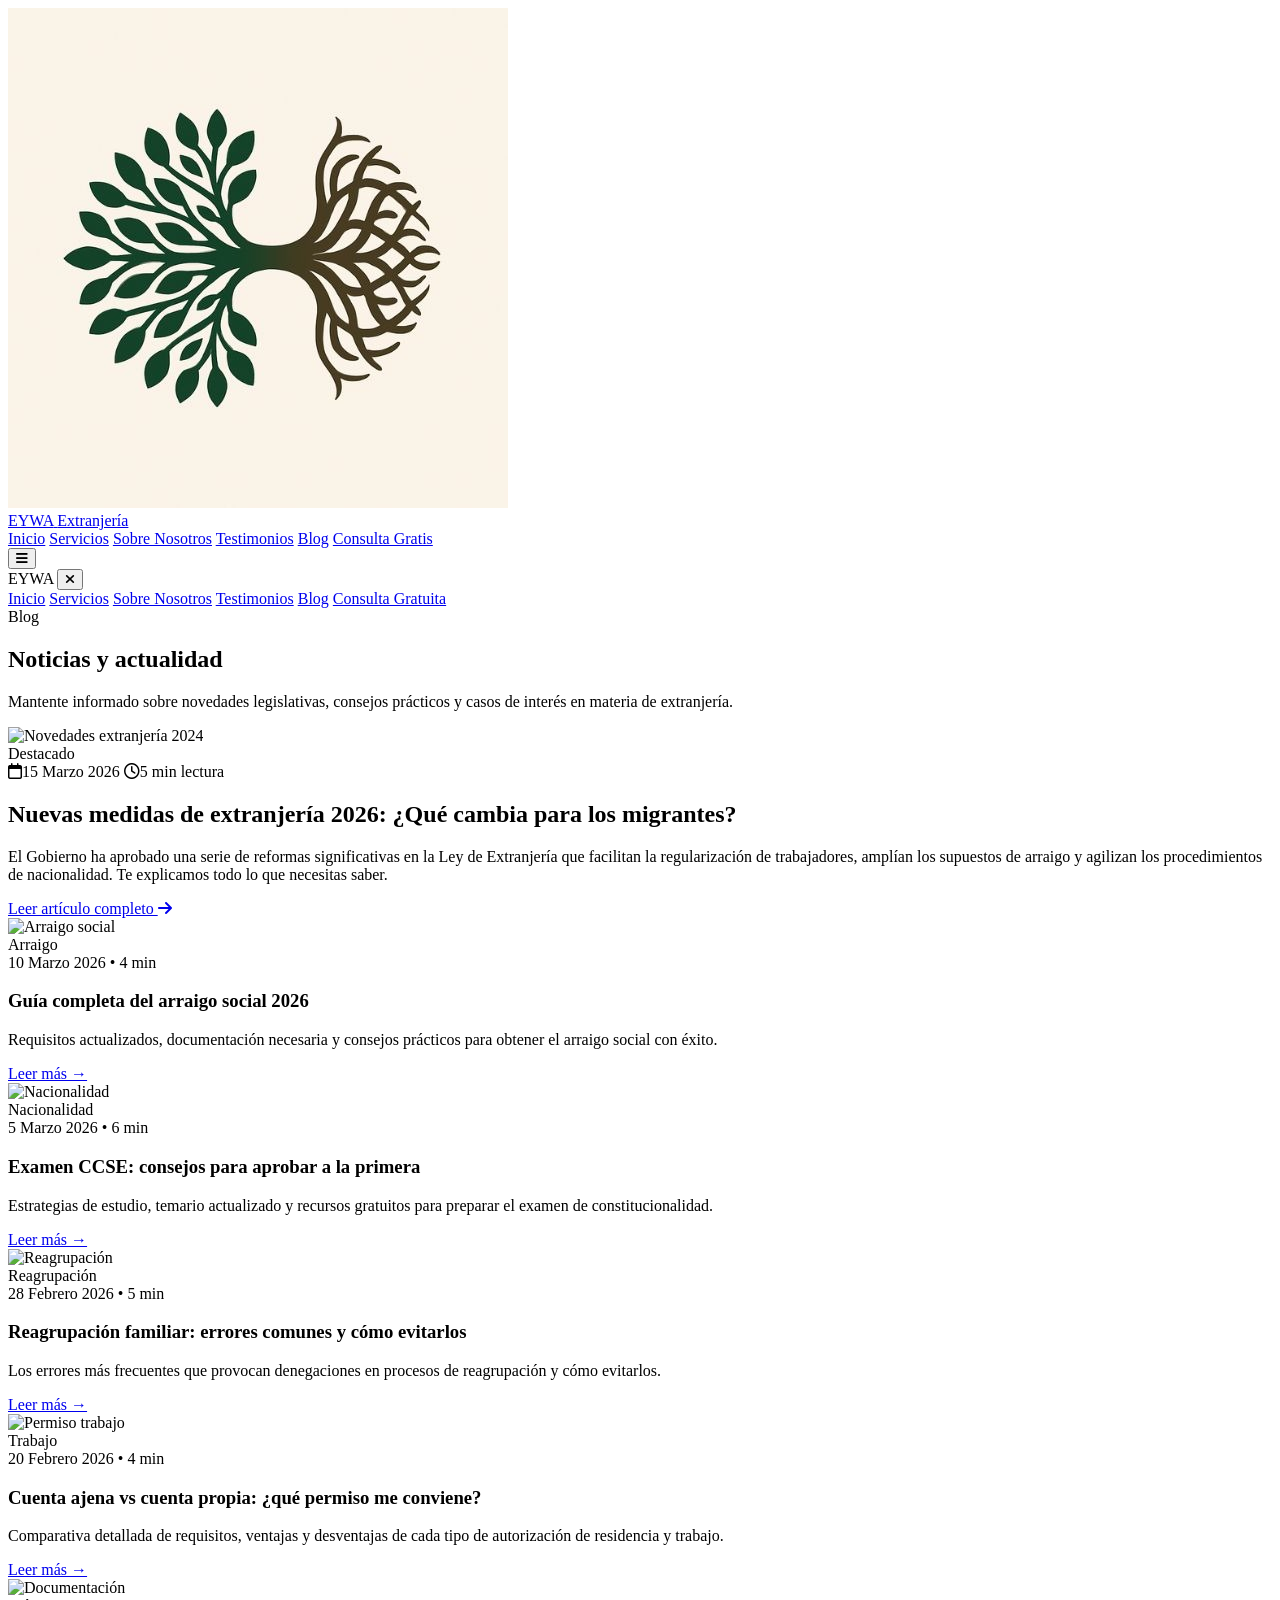
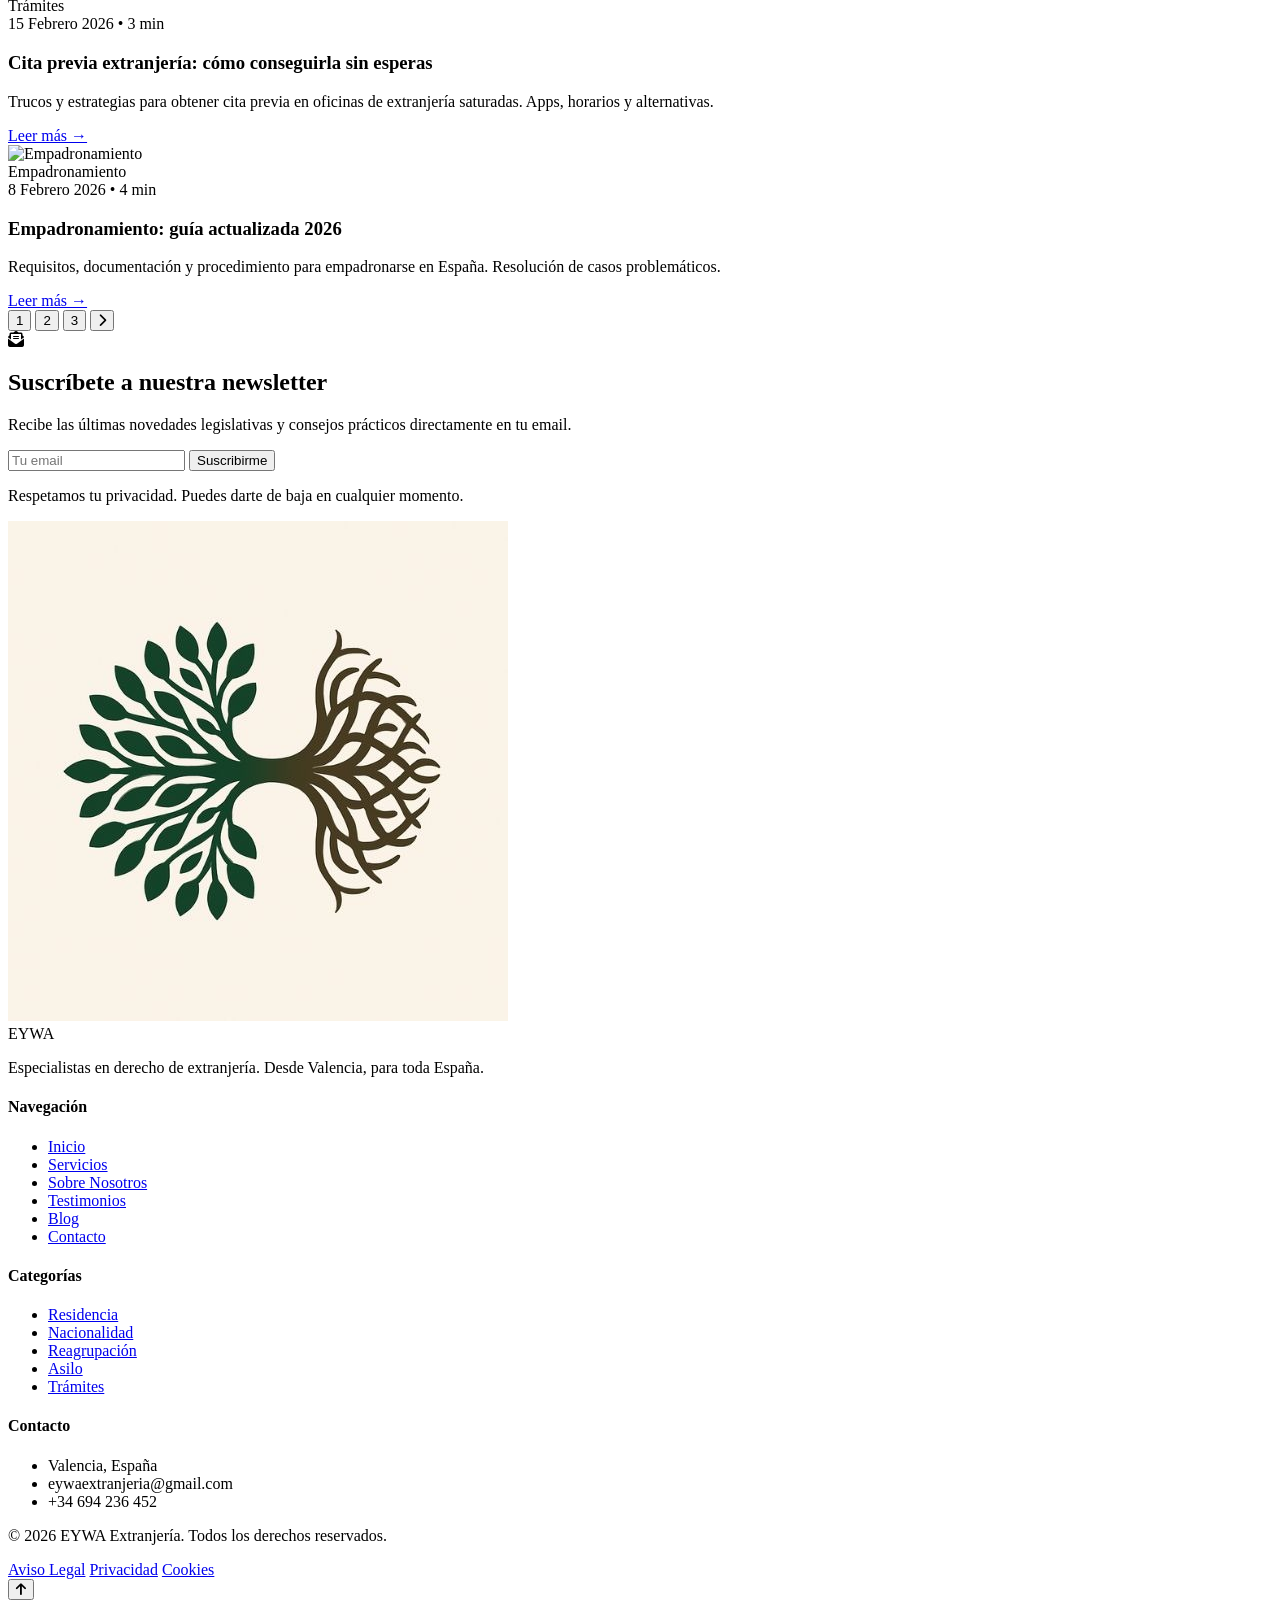
==== blog.html @ 8f837bbd "Add files via upload" ====
<!DOCTYPE html>
<html lang="es">
<head>
    <meta charset="UTF-8">
    <meta name="viewport" content="width=device-width, initial-scale=1.0">
    <meta name="description" content="Blog de EYWA Extranjería. Noticias, novedades legislativas y consejos sobre permisos de residencia, nacionalidad y derecho de extranjería en España.">
    <title>Blog | EYWA Extranjería - Noticias y Actualidad</title>
    
    <link rel="preconnect" href="https://fonts.googleapis.com">
    <link rel="preconnect" href="https://fonts.gstatic.com" crossorigin>
    <link href="https://fonts.googleapis.com/css2?family=Inter:wght@300;400;500;600;700&family=DM+Serif+Display:ital@0;1&display=swap" rel="stylesheet">
    <link rel="stylesheet" href="https://cdnjs.cloudflare.com/ajax/libs/font-awesome/6.4.0/css/all.min.css">
    
    <script src="https://cdn.tailwindcss.com"></script>
    <script>
        tailwind.config = {
            theme: {
                extend: {
                    fontFamily: {
                        serif: ['DM Serif Display', 'serif'],
                        sans: ['Inter', 'sans-serif'],
                    },
                    colors: {
                        eywa: {
                            50: '#f6f7f6', 100: '#e3e8e4', 200: '#c7d2c9',
                            300: '#a3b5a6', 400: '#7a917f', 500: '#5c7561',
                            600: '#485e4c', 700: '#3c4d3f', 800: '#313f34', 900: '#2a352c',
                        },
                        earth: {
                            50: '#faf8f6', 100: '#f0ebe5', 200: '#ddd4c8',
                            300: '#c4b6a6', 400: '#a89480', 500: '#8b7862',
                            600: '#6b5a48', 700: '#574a3c',
                        }
                    }
                }
            }
        }
    </script>
    
    <link rel="stylesheet" href="css/styles.css">
</head>
<body class="font-sans text-gray-800 antialiased">

    <!-- Navegación -->
    <nav class="fixed w-full z-50 top-0 transition-all duration-300" id="navbar">
        <div class="glass-nav border-b border-eywa-100">
            <div class="max-w-7xl mx-auto px-6 lg:px-8">
                <div class="flex justify-between items-center h-20">
                    <a href="index.html" class="flex items-center space-x-3 group">
                        <div class="w-10 h-10 rounded-lg overflow-hidden bg-eywa-100 flex items-center justify-center">
                            <img src="images/logo.jpeg" alt="EYWA Logo" class="w-full h-full object-contain">
                        </div>
                        <div class="flex flex-col">
                            <span class="font-serif text-2xl font-bold text-eywa-900 leading-none">EYWA</span>
                            <span class="text-[10px] text-eywa-600 tracking-[0.2em] uppercase font-medium">Extranjería</span>
                        </div>
                    </a>
                    
                    <div class="hidden lg:flex items-center space-x-8">
                        <a href="index.html" class="nav-link">Inicio</a>
                        <a href="servicios.html" class="nav-link">Servicios</a>
                        <a href="sobre-nosotros.html" class="nav-link">Sobre Nosotros</a>
                        <a href="testimonios.html" class="nav-link">Testimonios</a>
                        <a href="blog.html" class="nav-link active">Blog</a>
                        <a href="contacto.html" class="btn-primary text-sm py-3 px-6">Consulta Gratis</a>
                    </div>

                    <button class="lg:hidden touch-target flex items-center justify-center text-eywa-800" id="menu-btn" aria-label="Menú">
                        <i class="fas fa-bars text-xl" id="menu-icon"></i>
                    </button>
                </div>
            </div>
        </div>

        <div id="mobile-menu" class="mobile-menu lg:hidden">
            <div class="flex flex-col h-full">
                <div class="flex justify-between items-center p-6 border-b border-eywa-100">
                    <span class="font-serif text-xl font-bold text-eywa-900">EYWA</span>
                    <button class="touch-target" id="close-menu">
                        <i class="fas fa-times text-xl text-eywa-800"></i>
                    </button>
                </div>
                <div class="flex-1 flex flex-col justify-center px-6 space-y-6">
                    <a href="index.html" class="text-2xl font-serif text-eywa-900">Inicio</a>
                    <a href="servicios.html" class="text-2xl font-serif text-eywa-900">Servicios</a>
                    <a href="sobre-nosotros.html" class="text-2xl font-serif text-eywa-900">Sobre Nosotros</a>
                    <a href="testimonios.html" class="text-2xl font-serif text-eywa-900">Testimonios</a>
                    <a href="blog.html" class="text-2xl font-serif text-eywa-900">Blog</a>
                    <a href="contacto.html" class="btn-primary text-center mt-4">Consulta Gratuita</a>
                </div>
            </div>
        </div>
    </nav>

    <!-- Header -->
    <section class="pt-32 pb-16 bg-eywa-50">
        <div class="max-w-7xl mx-auto px-6 lg:px-8 text-center reveal">
            <span class="text-earth-600 font-semibold tracking-wider uppercase text-sm">Blog</span>
            <h1 class="font-serif text-4xl lg:text-6xl font-bold text-eywa-900 mt-4">Noticias y <span class="font-serif-italic text-eywa-600">actualidad</span></h1>
            <p class="mt-6 text-lg text-gray-600 max-w-2xl mx-auto">Mantente informado sobre novedades legislativas, consejos prácticos y casos de interés en materia de extranjería.</p>
        </div>
    </section>

    <!-- Artículos Destacados -->
    <section class="py-24 bg-white">
        <div class="max-w-7xl mx-auto px-6 lg:px-8">
            
            <!-- Artículo Destacado -->
            <div class="mb-16 reveal">
                <div class="grid lg:grid-cols-2 gap-8 bg-eywa-50 rounded-3xl overflow-hidden border border-eywa-100">
                    <div class="relative h-64 lg:h-auto">
                        <img src="https://images.unsplash.com/photo-1589829545856-d10d557cf95f?w=800&auto=format&fit=crop&q=80" alt="Novedades extranjería 2024" class="absolute inset-0 w-full h-full object-cover">
                        <div class="absolute top-4 left-4 bg-eywa-700 text-white px-4 py-2 rounded-full text-sm font-medium">
                            Destacado
                        </div>
                    </div>
                    <div class="p-8 lg:p-12 flex flex-col justify-center">
                        <div class="flex items-center space-x-4 text-sm text-gray-500 mb-4">
                            <span><i class="far fa-calendar mr-2"></i>15 Marzo 2026</span>
                            <span><i class="far fa-clock mr-2"></i>5 min lectura</span>
                        </div>
                        <h2 class="font-serif text-2xl lg:text-3xl font-bold text-eywa-900 mb-4">Nuevas medidas de extranjería 2026: ¿Qué cambia para los migrantes?</h2>
                        <p class="text-gray-600 mb-6 leading-relaxed">El Gobierno ha aprobado una serie de reformas significativas en la Ley de Extranjería que facilitan la regularización de trabajadores, amplían los supuestos de arraigo y agilizan los procedimientos de nacionalidad. Te explicamos todo lo que necesitas saber.</p>
                        <a href="#" class="inline-flex items-center text-eywa-700 font-semibold hover:text-eywa-900 transition-colors">
                            Leer artículo completo <i class="fas fa-arrow-right ml-2"></i>
                        </a>
                    </div>
                </div>
            </div>

            <!-- Grid de Artículos -->
            <div class="grid md:grid-cols-2 lg:grid-cols-3 gap-8">
                
                <!-- Artículo 1 -->
                <article class="bg-white rounded-2xl overflow-hidden border border-eywa-100 hover-lift reveal stagger-1">
                    <div class="h-48 bg-eywa-200 relative">
                        <img src="https://images.unsplash.com/photo-1554224155-8d04cb21cd6c?w=600&auto=format&fit=crop&q=80" alt="Arraigo social" class="w-full h-full object-cover">
                        <div class="absolute top-4 left-4 bg-earth-500 text-white px-3 py-1 rounded-full text-xs font-medium">
                            Arraigo
                        </div>
                    </div>
                    <div class="p-6">
                        <div class="flex items-center text-sm text-gray-500 mb-3">
                            <span>10 Marzo 2026</span>
                            <span class="mx-2">•</span>
                            <span>4 min</span>
                        </div>
                        <h3 class="font-serif text-xl font-bold text-eywa-900 mb-3">Guía completa del arraigo social 2026</h3>
                        <p class="text-gray-600 text-sm mb-4 line-clamp-3">Requisitos actualizados, documentación necesaria y consejos prácticos para obtener el arraigo social con éxito.</p>
                        <a href="#" class="text-eywa-600 font-medium text-sm hover:text-eywa-800 transition-colors">Leer más →</a>
                    </div>
                </article>

                <!-- Artículo 2 -->
                <article class="bg-white rounded-2xl overflow-hidden border border-eywa-100 hover-lift reveal stagger-2">
                    <div class="h-48 bg-eywa-200 relative">
                        <img src="https://images.unsplash.com/photo-1523995462485-3d171b5c8fa9?w=600&auto=format&fit=crop&q=80" alt="Nacionalidad" class="w-full h-full object-cover">
                        <div class="absolute top-4 left-4 bg-earth-500 text-white px-3 py-1 rounded-full text-xs font-medium">
                            Nacionalidad
                        </div>
                    </div>
                    <div class="p-6">
                        <div class="flex items-center text-sm text-gray-500 mb-3">
                            <span>5 Marzo 2026</span>
                            <span class="mx-2">•</span>
                            <span>6 min</span>
                        </div>
                        <h3 class="font-serif text-xl font-bold text-eywa-900 mb-3">Examen CCSE: consejos para aprobar a la primera</h3>
                        <p class="text-gray-600 text-sm mb-4 line-clamp-3">Estrategias de estudio, temario actualizado y recursos gratuitos para preparar el examen de constitucionalidad.</p>
                        <a href="#" class="text-eywa-600 font-medium text-sm hover:text-eywa-800 transition-colors">Leer más →</a>
                    </div>
                </article>

                <!-- Artículo 3 -->
                <article class="bg-white rounded-2xl overflow-hidden border border-eywa-100 hover-lift reveal stagger-3">
                    <div class="h-48 bg-eywa-200 relative">
                        <img src="https://images.unsplash.com/photo-1511895426328-dc8714191300?w=600&auto=format&fit=crop&q=80" alt="Reagrupación" class="w-full h-full object-cover">
                        <div class="absolute top-4 left-4 bg-earth-500 text-white px-3 py-1 rounded-full text-xs font-medium">
                            Reagrupación
                        </div>
                    </div>
                    <div class="p-6">
                        <div class="flex items-center text-sm text-gray-500 mb-3">
                            <span>28 Febrero 2026</span>
                            <span class="mx-2">•</span>
                            <span>5 min</span>
                        </div>
                        <h3 class="font-serif text-xl font-bold text-eywa-900 mb-3">Reagrupación familiar: errores comunes y cómo evitarlos</h3>
                        <p class="text-gray-600 text-sm mb-4 line-clamp-3">Los errores más frecuentes que provocan denegaciones en procesos de reagrupación y cómo evitarlos.</p>
                        <a href="#" class="text-eywa-600 font-medium text-sm hover:text-eywa-800 transition-colors">Leer más →</a>
                    </div>
                </article>

                <!-- Artículo 4 -->
                <article class="bg-white rounded-2xl overflow-hidden border border-eywa-100 hover-lift reveal stagger-1">
                    <div class="h-48 bg-eywa-200 relative">
                        <img src="https://images.unsplash.com/photo-1582213782179-e0d53f98f2ca?w=600&auto=format&fit=crop&q=80" alt="Permiso trabajo" class="w-full h-full object-cover">
                        <div class="absolute top-4 left-4 bg-earth-500 text-white px-3 py-1 rounded-full text-xs font-medium">
                            Trabajo
                        </div>
                    </div>
                    <div class="p-6">
                        <div class="flex items-center text-sm text-gray-500 mb-3">
                            <span>20 Febrero 2026</span>
                            <span class="mx-2">•</span>
                            <span>4 min</span>
                        </div>
                        <h3 class="font-serif text-xl font-bold text-eywa-900 mb-3">Cuenta ajena vs cuenta propia: ¿qué permiso me conviene?</h3>
                        <p class="text-gray-600 text-sm mb-4 line-clamp-3">Comparativa detallada de requisitos, ventajas y desventajas de cada tipo de autorización de residencia y trabajo.</p>
                        <a href="#" class="text-eywa-600 font-medium text-sm hover:text-eywa-800 transition-colors">Leer más →</a>
                    </div>
                </article>

                <!-- Artículo 5 -->
                <article class="bg-white rounded-2xl overflow-hidden border border-eywa-100 hover-lift reveal stagger-2">
                    <div class="h-48 bg-eywa-200 relative">
                        <img src="https://images.unsplash.com/photo-1450101499163-c8848c66ca85?w=600&auto=format&fit=crop&q=80" alt="Documentación" class="w-full h-full object-cover">
                        <div class="absolute top-4 left-4 bg-earth-500 text-white px-3 py-1 rounded-full text-xs font-medium">
                            Trámites
                        </div>
                    </div>
                    <div class="p-6">
                        <div class="flex items-center text-sm text-gray-500 mb-3">
                            <span>15 Febrero 2026</span>
                            <span class="mx-2">•</span>
                            <span>3 min</span>
                        </div>
                        <h3 class="font-serif text-xl font-bold text-eywa-900 mb-3">Cita previa extranjería: cómo conseguirla sin esperas</h3>
                        <p class="text-gray-600 text-sm mb-4 line-clamp-3">Trucos y estrategias para obtener cita previa en oficinas de extranjería saturadas. Apps, horarios y alternativas.</p>
                        <a href="#" class="text-eywa-600 font-medium text-sm hover:text-eywa-800 transition-colors">Leer más →</a>
                    </div>
                </article>

                <!-- Artículo 6 -->
                <article class="bg-white rounded-2xl overflow-hidden border border-eywa-100 hover-lift reveal stagger-3">
                    <div class="h-48 bg-eywa-200 relative">
                        <img src="https://images.unsplash.com/photo-1560518883-ce09059eeffa?w=600&auto=format&fit=crop&q=80" alt="Empadronamiento" class="w-full h-full object-cover">
                        <div class="absolute top-4 left-4 bg-earth-500 text-white px-3 py-1 rounded-full text-xs font-medium">
                            Empadronamiento
                        </div>
                    </div>
                    <div class="p-6">
                        <div class="flex items-center text-sm text-gray-500 mb-3">
                            <span>8 Febrero 2026</span>
                            <span class="mx-2">•</span>
                            <span>4 min</span>
                        </div>
                        <h3 class="font-serif text-xl font-bold text-eywa-900 mb-3">Empadronamiento: guía actualizada 2026</h3>
                        <p class="text-gray-600 text-sm mb-4 line-clamp-3">Requisitos, documentación y procedimiento para empadronarse en España. Resolución de casos problemáticos.</p>
                        <a href="#" class="text-eywa-600 font-medium text-sm hover:text-eywa-800 transition-colors">Leer más →</a>
                    </div>
                </article>

            </div>

            <!-- Paginación -->
            <div class="flex justify-center mt-12 space-x-2 reveal">
                <button class="w-10 h-10 rounded-full bg-eywa-700 text-white flex items-center justify-center">1</button>
                <button class="w-10 h-10 rounded-full bg-white border border-eywa-200 text-gray-600 hover:bg-eywa-50 flex items-center justify-center transition-colors">2</button>
                <button class="w-10 h-10 rounded-full bg-white border border-eywa-200 text-gray-600 hover:bg-eywa-50 flex items-center justify-center transition-colors">3</button>
                <button class="w-10 h-10 rounded-full bg-white border border-eywa-200 text-gray-600 hover:bg-eywa-50 flex items-center justify-center transition-colors"><i class="fas fa-chevron-right"></i></button>
            </div>
        </div>
    </section>

    <!-- Newsletter -->
    <section class="py-24 bg-eywa-800 text-white">
        <div class="max-w-4xl mx-auto px-6 lg:px-8 text-center reveal">
            <div class="w-16 h-16 bg-white/10 rounded-full flex items-center justify-center mx-auto mb-6">
                <i class="fas fa-envelope-open-text text-2xl text-earth-300"></i>
            </div>
            <h2 class="font-serif text-3xl lg:text-4xl font-bold mb-4">Suscríbete a nuestra newsletter</h2>
            <p class="text-eywa-200 text-lg mb-8">Recibe las últimas novedades legislativas y consejos prácticos directamente en tu email.</p>
            
            <form class="flex flex-col sm:flex-row gap-4 max-w-lg mx-auto" onsubmit="event.preventDefault(); alert('¡Gracias por suscribirte!');">
                <input type="email" placeholder="Tu email" required class="flex-1 px-6 py-4 rounded-full bg-white/10 border border-white/20 text-white placeholder-eywa-300 focus:outline-none focus:border-earth-400">
                <button type="submit" class="btn-primary bg-earth-500 hover:bg-earth-600 px-8 py-4 rounded-full font-semibold">
                    Suscribirme
                </button>
            </form>
            <p class="text-eywa-300 text-sm mt-4">Respetamos tu privacidad. Puedes darte de baja en cualquier momento.</p>
        </div>
    </section>

    <!-- Footer -->
    <footer class="bg-eywa-900 text-eywa-200 py-16">
        <div class="max-w-7xl mx-auto px-6 lg:px-8">
            <div class="grid md:grid-cols-4 gap-12 mb-12">
                <div class="md:col-span-1 space-y-4">
                    <div class="flex items-center space-x-3">
                        <div class="w-10 h-10 rounded-lg overflow-hidden bg-white flex items-center justify-center">
                            <img src="images/logo.jpeg" alt="EYWA" class="w-full h-full object-contain">
                        </div>
                        <span class="font-serif text-2xl font-bold text-white">EYWA</span>
                    </div>
                    <p class="text-sm leading-relaxed text-eywa-300">Especialistas en derecho de extranjería. Desde Valencia, para toda España.</p>
                </div>

                <div>
                    <h4 class="text-white font-semibold mb-4">Navegación</h4>
                    <ul class="space-y-2 text-sm">
                        <li><a href="index.html" class="footer-link">Inicio</a></li>
                        <li><a href="servicios.html" class="footer-link">Servicios</a></li>
                        <li><a href="sobre-nosotros.html" class="footer-link">Sobre Nosotros</a></li>
                        <li><a href="testimonios.html" class="footer-link">Testimonios</a></li>
                        <li><a href="blog.html" class="footer-link">Blog</a></li>
                        <li><a href="contacto.html" class="footer-link">Contacto</a></li>
                    </ul>
                </div>

                <div>
                    <h4 class="text-white font-semibold mb-4">Categorías</h4>
                    <ul class="space-y-2 text-sm">
                        <li><a href="#" class="footer-link">Residencia</a></li>
                        <li><a href="#" class="footer-link">Nacionalidad</a></li>
                        <li><a href="#" class="footer-link">Reagrupación</a></li>
                        <li><a href="#" class="footer-link">Asilo</a></li>
                        <li><a href="#" class="footer-link">Trámites</a></li>
                    </ul>
                </div>

                <div>
                    <h4 class="text-white font-semibold mb-4">Contacto</h4>
                    <ul class="space-y-2 text-sm">
                        <li>Valencia, España</li>
                        <li>eywaextranjeria@gmail.com</li>
                        <li>+34 694 236 452</li>
                    </ul>
                </div>
            </div>

            <div class="border-t border-eywa-800 pt-8 flex flex-col md:flex-row justify-between items-center space-y-4 md:space-y-0">
                <p class="text-sm text-eywa-400">&copy; 2026 EYWA Extranjería. Todos los derechos reservados.</p>
                <div class="flex space-x-6 text-sm">
                    <a href="#" class="footer-link">Aviso Legal</a>
                    <a href="#" class="footer-link">Privacidad</a>
                    <a href="#" class="footer-link">Cookies</a>
                </div>
            </div>
        </div>
    </footer>

    <button id="backToTop" aria-label="Volver arriba">
        <i class="fas fa-arrow-up"></i>
    </button>

    <script src="js/main.js"></script>

</body>
</html>
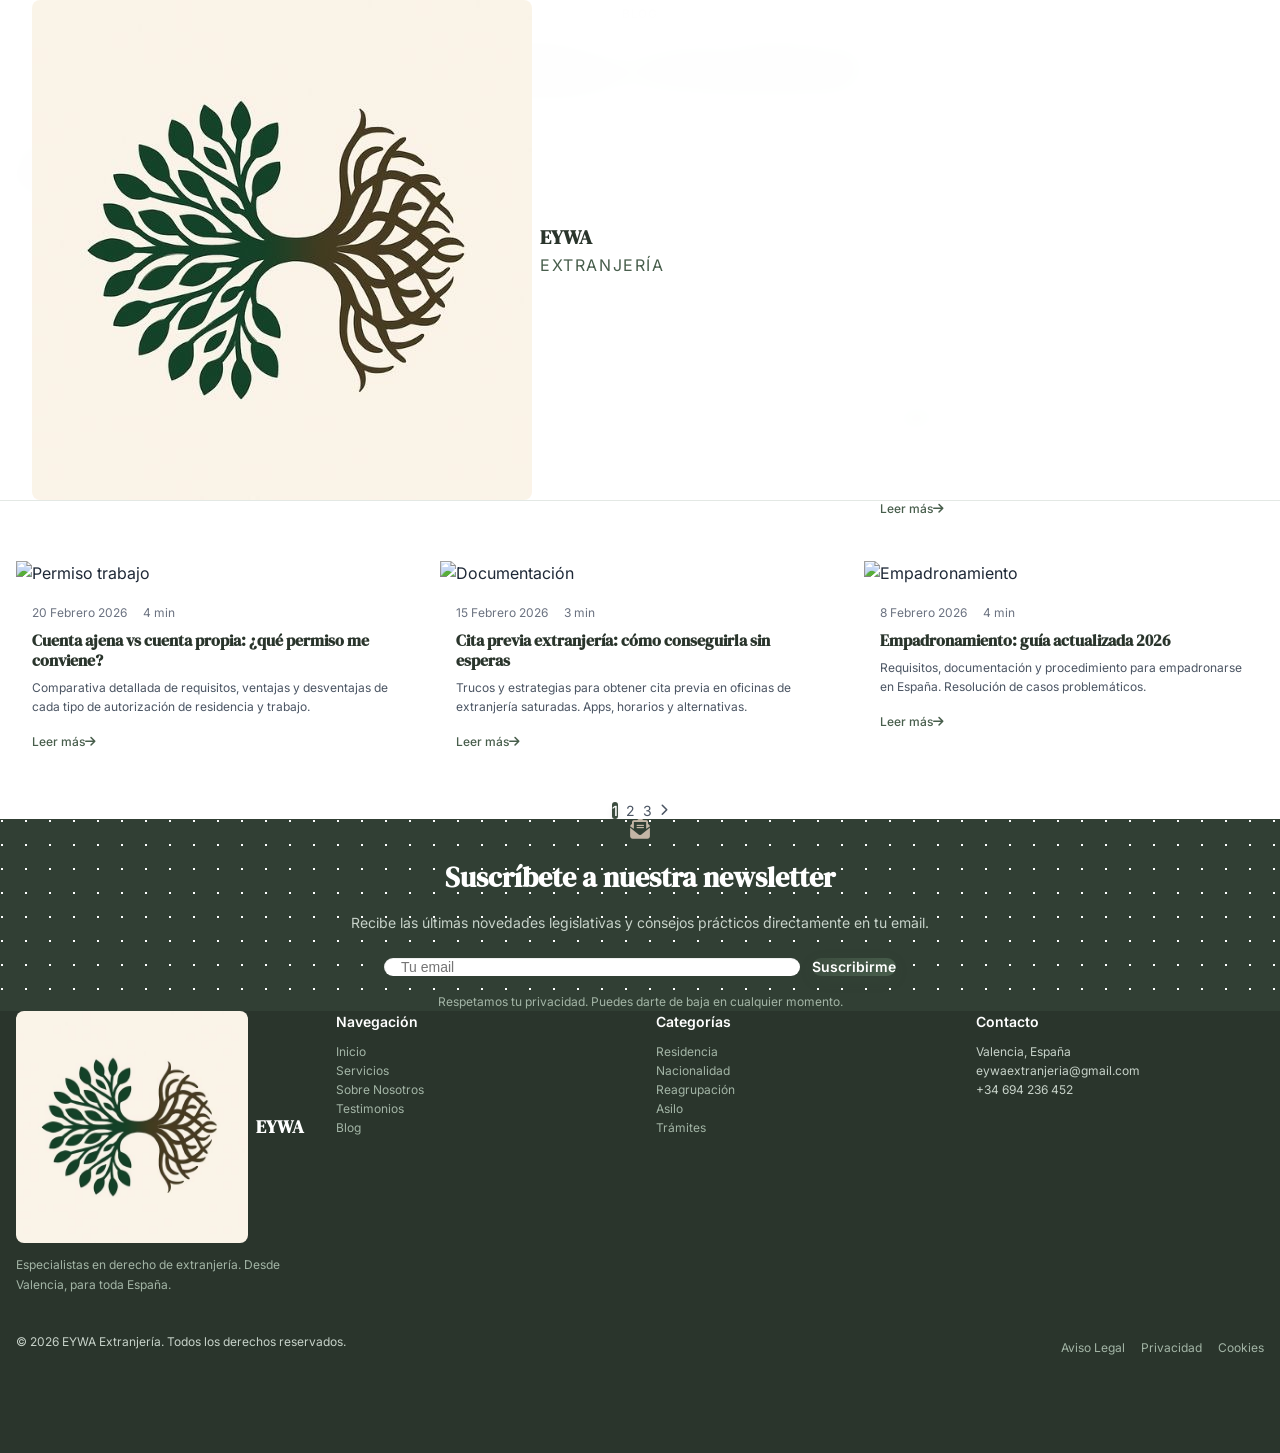
==== commit 53897c65: "Update blog.html" ====
--- a/blog.html
+++ b/blog.html
@@ -2,315 +2,420 @@
 <html lang="es">
 <head>
     <meta charset="UTF-8">
-    <meta name="viewport" content="width=device-width, initial-scale=1.0">
+    <meta name="viewport" content="width=device-width, initial-scale=1.0, maximum-scale=5.0">
+    <meta name="theme-color" content="#3c4d3f">
+    <meta name="apple-mobile-web-app-capable" content="yes">
+    <meta name="apple-mobile-web-app-status-bar-style" content="black-translucent">
     <meta name="description" content="Blog de EYWA Extranjería. Noticias, novedades legislativas y consejos sobre permisos de residencia, nacionalidad y derecho de extranjería en España.">
+    <meta name="format-detection" content="telephone=no">
+
     <title>Blog | EYWA Extranjería - Noticias y Actualidad</title>
-    
+
+    <!-- Preconnect -->
     <link rel="preconnect" href="https://fonts.googleapis.com">
     <link rel="preconnect" href="https://fonts.gstatic.com" crossorigin>
+    <link rel="preconnect" href="https://cdnjs.cloudflare.com">
+    <link rel="preconnect" href="https://images.unsplash.com">
+
+    <!-- Fonts -->
     <link href="https://fonts.googleapis.com/css2?family=Inter:wght@300;400;500;600;700&family=DM+Serif+Display:ital@0;1&display=swap" rel="stylesheet">
-    <link rel="stylesheet" href="https://cdnjs.cloudflare.com/ajax/libs/font-awesome/6.4.0/css/all.min.css">
-    
+
+    <!-- Icons -->
+    <link rel="stylesheet" href="https://cdnjs.cloudflare.com/ajax/libs/font-awesome/6.4.0/css/all.min.css" media="print" onload="this.media='all'">
+
+    <!-- CSS Principal -->
+    <link rel="stylesheet" href="css/mobile-optimized.css">
+
+    <!-- Tailwind -->
     <script src="https://cdn.tailwindcss.com"></script>
-    <script>
-        tailwind.config = {
-            theme: {
-                extend: {
-                    fontFamily: {
-                        serif: ['DM Serif Display', 'serif'],
-                        sans: ['Inter', 'sans-serif'],
-                    },
-                    colors: {
-                        eywa: {
-                            50: '#f6f7f6', 100: '#e3e8e4', 200: '#c7d2c9',
-                            300: '#a3b5a6', 400: '#7a917f', 500: '#5c7561',
-                            600: '#485e4c', 700: '#3c4d3f', 800: '#313f34', 900: '#2a352c',
-                        },
-                        earth: {
-                            50: '#faf8f6', 100: '#f0ebe5', 200: '#ddd4c8',
-                            300: '#c4b6a6', 400: '#a89480', 500: '#8b7862',
-                            600: '#6b5a48', 700: '#574a3c',
-                        }
-                    }
-                }
-            }
-        }
-    </script>
-    
-    <link rel="stylesheet" href="css/styles.css">
+<base target="_blank">
 </head>
-<body class="font-sans text-gray-800 antialiased">
-
-    <!-- Navegación -->
-    <nav class="fixed w-full z-50 top-0 transition-all duration-300" id="navbar">
-        <div class="glass-nav border-b border-eywa-100">
-            <div class="max-w-7xl mx-auto px-6 lg:px-8">
-                <div class="flex justify-between items-center h-20">
-                    <a href="index.html" class="flex items-center space-x-3 group">
-                        <div class="w-10 h-10 rounded-lg overflow-hidden bg-eywa-100 flex items-center justify-center">
-                            <img src="images/logo.jpeg" alt="EYWA Logo" class="w-full h-full object-contain">
-                        </div>
-                        <div class="flex flex-col">
-                            <span class="font-serif text-2xl font-bold text-eywa-900 leading-none">EYWA</span>
-                            <span class="text-[10px] text-eywa-600 tracking-[0.2em] uppercase font-medium">Extranjería</span>
-                        </div>
-                    </a>
-                    
-                    <div class="hidden lg:flex items-center space-x-8">
-                        <a href="index.html" class="nav-link">Inicio</a>
-                        <a href="servicios.html" class="nav-link">Servicios</a>
-                        <a href="sobre-nosotros.html" class="nav-link">Sobre Nosotros</a>
-                        <a href="testimonios.html" class="nav-link">Testimonios</a>
-                        <a href="blog.html" class="nav-link active">Blog</a>
-                        <a href="contacto.html" class="btn-primary text-sm py-3 px-6">Consulta Gratis</a>
-                    </div>
-
-                    <button class="lg:hidden touch-target flex items-center justify-center text-eywa-800" id="menu-btn" aria-label="Menú">
-                        <i class="fas fa-bars text-xl" id="menu-icon"></i>
+<body class="antialiased">
+
+    <!-- ============================================
+         NAVEGACIÓN
+         ============================================ -->
+    <nav class="fixed w-full z-50 top-0 glass-nav transition-all duration-300" id="navbar">
+        <div class="container">
+            <div class="flex justify-between items-center h-16 sm:h-20">
+                <!-- Logo -->
+                <a href="index.html" class="flex items-center space-x-2 sm:space-x-3 flex-shrink-0 touch-min" aria-label="EYWA Extranjería - Inicio">
+                    <div class="w-9 h-9 sm:w-10 sm:h-10 rounded-lg overflow-hidden bg-eywa-100 flex items-center justify-center">
+                        <img src="images/logo.jpeg" alt="EYWA" class="w-full h-full object-contain" loading="eager" fetchpriority="high">
+                    </div>
+                    <div class="flex flex-col">
+                        <span class="font-serif text-xl sm:text-2xl font-bold text-eywa-900 leading-none">EYWA</span>
+                        <span class="text-[10px] sm:text-xs text-eywa-600 tracking-widest uppercase">Extranjería</span>
+                    </div>
+                </a>
+
+                <!-- Desktop Menu -->
+                <div class="hidden lg:flex items-center space-x-6 xl:space-x-8">
+                    <a href="index.html" class="nav-link">Inicio</a>
+                    <a href="servicios.html" class="nav-link">Servicios</a>
+                    <a href="sobre-nosotros.html" class="nav-link">Sobre Nosotros</a>
+                    <a href="testimonios.html" class="nav-link">Testimonios</a>
+                    <a href="blog.html" class="nav-link active">Blog</a>
+                    <a href="contacto.html" class="btn btn-primary btn-sm shadow-lg">Consulta</a>
+                </div>
+
+                <!-- Mobile Menu Button -->
+                <button class="lg:hidden touch-min flex items-center justify-center text-eywa-800 -mr-2" id="menu-btn" aria-label="Abrir menú" aria-expanded="false">
+                    <i class="fas fa-bars text-xl sm:text-2xl" id="menu-icon"></i>
+                </button>
+            </div>
+        </div>
+    </nav>
+
+    <!-- Mobile Menu Overlay -->
+    <div id="mobile-menu" class="mobile-menu lg:hidden" role="dialog" aria-modal="true" aria-label="Menú de navegación">
+        <div class="flex justify-between items-center p-4 sm:p-6 border-b border-eywa-100">
+            <span class="font-serif text-xl font-bold text-eywa-900">Menú</span>
+            <button class="touch-min flex items-center justify-center text-eywa-800" id="close-menu" aria-label="Cerrar menú">
+                <i class="fas fa-times text-xl sm:text-2xl"></i>
+            </button>
+        </div>
+        <nav class="mobile-menu-content">
+            <a href="index.html" class="mobile-menu-link">Inicio</a>
+            <a href="servicios.html" class="mobile-menu-link">Servicios</a>
+            <a href="sobre-nosotros.html" class="mobile-menu-link">Sobre Nosotros</a>
+            <a href="testimonios.html" class="mobile-menu-link">Testimonios</a>
+            <a href="blog.html" class="mobile-menu-link border-l-4 border-eywa-600 pl-4">Blog</a>
+            <a href="contacto.html" class="mobile-menu-link">Contacto</a>
+
+            <div class="mt-8 space-y-3">
+                <a href="tel:+34694236452" class="btn btn-primary btn-mobile w-full">
+                    <i class="fas fa-phone mr-2"></i>
+                    Llamar Ahora
+                </a>
+                <a href="https://wa.me/34694236452" class="btn btn-whatsapp btn-mobile w-full">
+                    <i class="fab fa-whatsapp mr-2 text-xl"></i>
+                    WhatsApp
+                </a>
+            </div>
+        </nav>
+    </div>
+
+    <!-- ============================================
+         HEADER BLOG
+         ============================================ -->
+    <section class="pt-24 sm:pt-28 lg:pt-32 pb-12 sm:pb-16 lg:pb-20 bg-eywa-50 pb-safe">
+        <div class="container text-center reveal px-4 sm:px-6">
+            <span class="text-earth-600 font-semibold tracking-wider uppercase text-xs sm:text-sm">Blog</span>
+            <h1 class="font-serif text-responsive-section font-bold text-eywa-900 mt-3 sm:mt-4 mb-4 sm:mb-6">
+                Noticias y <span class="font-serif-italic text-eywa-600">actualidad</span>
+            </h1>
+            <p class="text-sm sm:text-base lg:text-lg text-gray-600 max-w-2xl mx-auto px-2 sm:px-0">
+                Mantente informado sobre novedades legislativas, consejos prácticos y casos de interés en materia de extranjería.
+            </p>
+        </div>
+    </section>
+
+    <!-- ============================================
+         ARTÍCULO DESTACADO
+         ============================================ -->
+    <section class="py-8 sm:py-12 lg:py-16 bg-white pb-safe">
+        <div class="container px-4 sm:px-6">
+            <div class="reveal">
+                <div class="grid lg:grid-cols-2 gap-0 bg-eywa-50 rounded-2xl sm:rounded-3xl overflow-hidden border border-eywa-100 shadow-lg">
+                    <div class="relative h-56 sm:h-64 lg:h-auto">
+                        <img src="https://images.unsplash.com/photo-1589829545856-d10d557cf95f?w=800&auto=format&fit=crop&q=80" 
+                             alt="Novedades extranjería 2026" 
+                             class="absolute inset-0 w-full h-full object-cover"
+                             loading="eager"
+                             fetchpriority="high">
+                        <div class="absolute top-3 sm:top-4 left-3 sm:left-4 bg-eywa-700 text-white px-3 py-1 sm:px-4 sm:py-2 rounded-full text-xs sm:text-sm font-medium shadow-md">
+                            Destacado
+                        </div>
+                    </div>
+                    <div class="p-5 sm:p-8 lg:p-10 flex flex-col justify-center">
+                        <div class="flex flex-wrap items-center gap-2 sm:gap-4 text-xs sm:text-sm text-gray-500 mb-3 sm:mb-4">
+                            <span class="flex items-center">
+                                <i class="far fa-calendar mr-1.5 sm:mr-2 text-eywa-600"></i>
+                                15 Marzo 2026
+                            </span>
+                            <span class="flex items-center">
+                                <i class="far fa-clock mr-1.5 sm:mr-2 text-eywa-600"></i>
+                                5 min lectura
+                            </span>
+                        </div>
+                        <h2 class="font-serif text-lg sm:text-xl lg:text-2xl xl:text-3xl font-bold text-eywa-900 mb-3 sm:mb-4 leading-tight">
+                            Nuevas medidas de extranjería 2026: ¿Qué cambia para los migrantes?
+                        </h2>
+                        <p class="text-gray-600 text-sm sm:text-base mb-4 sm:mb-6 leading-relaxed">
+                            El Gobierno ha aprobado una serie de reformas significativas en la Ley de Extranjería que facilitan la regularización de trabajadores, amplían los supuestos de arraigo y agilizan los procedimientos de nacionalidad. Te explicamos todo lo que necesitas saber.
+                        </p>
+                        <a href="#" class="inline-flex items-center text-eywa-700 font-semibold hover:text-eywa-900 transition-colors text-sm sm:text-base group">
+                            Leer artículo completo 
+                            <i class="fas fa-arrow-right ml-2 text-xs sm:text-sm transform group-hover:translate-x-1 transition-transform"></i>
+                        </a>
+                    </div>
+                </div>
+            </div>
+        </div>
+    </section>
+
+    <!-- ============================================
+         GRID DE ARTÍCULOS
+         ============================================ -->
+    <section class="py-8 sm:py-12 lg:py-16 bg-white pb-safe">
+        <div class="container px-4 sm:px-6">
+            <div class="grid grid-cols-1 sm:grid-cols-2 lg:grid-cols-3 gap-4 sm:gap-6 lg:gap-8">
+
+                <!-- Artículo 1 -->
+                <article class="blog-card reveal stagger-1">
+                    <div class="relative h-44 sm:h-48 overflow-hidden">
+                        <img src="https://images.unsplash.com/photo-1554224155-8d04cb21cd6c?w=600&auto=format&fit=crop&q=80" 
+                             alt="Arraigo social" 
+                             class="w-full h-full object-cover transition-transform duration-500 hover:scale-105"
+                             loading="lazy">
+                        <div class="absolute top-3 left-3 bg-earth-500 text-white px-2.5 py-1 rounded-full text-xs font-medium">
+                            Arraigo
+                        </div>
+                    </div>
+                    <div class="p-4 sm:p-5">
+                        <div class="flex items-center text-xs text-gray-500 mb-2 sm:mb-3 space-x-2">
+                            <span>10 Marzo 2026</span>
+                            <span class="w-1 h-1 bg-gray-300 rounded-full"></span>
+                            <span>4 min</span>
+                        </div>
+                        <h3 class="font-serif text-base sm:text-lg lg:text-xl font-bold text-eywa-900 mb-2 sm:mb-3 leading-tight">
+                            Guía completa del arraigo social 2026
+                        </h3>
+                        <p class="text-gray-600 text-xs sm:text-sm mb-3 sm:mb-4 line-clamp-3">
+                            Requisitos actualizados, documentación necesaria y consejos prácticos para obtener el arraigo social con éxito.
+                        </p>
+                        <a href="#" class="text-eywa-600 font-medium text-xs sm:text-sm hover:text-eywa-800 transition-colors inline-flex items-center group">
+                            Leer más 
+                            <i class="fas fa-arrow-right ml-1.5 text-xs transform group-hover:translate-x-1 transition-transform"></i>
+                        </a>
+                    </div>
+                </article>
+
+                <!-- Artículo 2 -->
+                <article class="blog-card reveal stagger-2">
+                    <div class="relative h-44 sm:h-48 overflow-hidden">
+                        <img src="https://images.unsplash.com/photo-1523995462485-3d171b5c8fa9?w=600&auto=format&fit=crop&q=80" 
+                             alt="Nacionalidad" 
+                             class="w-full h-full object-cover transition-transform duration-500 hover:scale-105"
+                             loading="lazy">
+                        <div class="absolute top-3 left-3 bg-earth-500 text-white px-2.5 py-1 rounded-full text-xs font-medium">
+                            Nacionalidad
+                        </div>
+                    </div>
+                    <div class="p-4 sm:p-5">
+                        <div class="flex items-center text-xs text-gray-500 mb-2 sm:mb-3 space-x-2">
+                            <span>5 Marzo 2026</span>
+                            <span class="w-1 h-1 bg-gray-300 rounded-full"></span>
+                            <span>6 min</span>
+                        </div>
+                        <h3 class="font-serif text-base sm:text-lg lg:text-xl font-bold text-eywa-900 mb-2 sm:mb-3 leading-tight">
+                            Examen CCSE: consejos para aprobar a la primera
+                        </h3>
+                        <p class="text-gray-600 text-xs sm:text-sm mb-3 sm:mb-4 line-clamp-3">
+                            Estrategias de estudio, temario actualizado y recursos gratuitos para preparar el examen de constitucionalidad.
+                        </p>
+                        <a href="#" class="text-eywa-600 font-medium text-xs sm:text-sm hover:text-eywa-800 transition-colors inline-flex items-center group">
+                            Leer más 
+                            <i class="fas fa-arrow-right ml-1.5 text-xs transform group-hover:translate-x-1 transition-transform"></i>
+                        </a>
+                    </div>
+                </article>
+
+                <!-- Artículo 3 -->
+                <article class="blog-card reveal stagger-3">
+                    <div class="relative h-44 sm:h-48 overflow-hidden">
+                        <img src="https://images.unsplash.com/photo-1511895426328-dc8714191300?w=600&auto=format&fit=crop&q=80" 
+                             alt="Reagrupación" 
+                             class="w-full h-full object-cover transition-transform duration-500 hover:scale-105"
+                             loading="lazy">
+                        <div class="absolute top-3 left-3 bg-earth-500 text-white px-2.5 py-1 rounded-full text-xs font-medium">
+                            Reagrupación
+                        </div>
+                    </div>
+                    <div class="p-4 sm:p-5">
+                        <div class="flex items-center text-xs text-gray-500 mb-2 sm:mb-3 space-x-2">
+                            <span>28 Febrero 2026</span>
+                            <span class="w-1 h-1 bg-gray-300 rounded-full"></span>
+                            <span>5 min</span>
+                        </div>
+                        <h3 class="font-serif text-base sm:text-lg lg:text-xl font-bold text-eywa-900 mb-2 sm:mb-3 leading-tight">
+                            Reagrupación familiar: errores comunes y cómo evitarlos
+                        </h3>
+                        <p class="text-gray-600 text-xs sm:text-sm mb-3 sm:mb-4 line-clamp-3">
+                            Los errores más frecuentes que provocan denegaciones en procesos de reagrupación y cómo evitarlos.
+                        </p>
+                        <a href="#" class="text-eywa-600 font-medium text-xs sm:text-sm hover:text-eywa-800 transition-colors inline-flex items-center group">
+                            Leer más 
+                            <i class="fas fa-arrow-right ml-1.5 text-xs transform group-hover:translate-x-1 transition-transform"></i>
+                        </a>
+                    </div>
+                </article>
+
+                <!-- Artículo 4 -->
+                <article class="blog-card reveal stagger-1">
+                    <div class="relative h-44 sm:h-48 overflow-hidden">
+                        <img src="https://images.unsplash.com/photo-1582213782179-e0d53f98f2ca?w=600&auto=format&fit=crop&q=80" 
+                             alt="Permiso trabajo" 
+                             class="w-full h-full object-cover transition-transform duration-500 hover:scale-105"
+                             loading="lazy">
+                        <div class="absolute top-3 left-3 bg-earth-500 text-white px-2.5 py-1 rounded-full text-xs font-medium">
+                            Trabajo
+                        </div>
+                    </div>
+                    <div class="p-4 sm:p-5">
+                        <div class="flex items-center text-xs text-gray-500 mb-2 sm:mb-3 space-x-2">
+                            <span>20 Febrero 2026</span>
+                            <span class="w-1 h-1 bg-gray-300 rounded-full"></span>
+                            <span>4 min</span>
+                        </div>
+                        <h3 class="font-serif text-base sm:text-lg lg:text-xl font-bold text-eywa-900 mb-2 sm:mb-3 leading-tight">
+                            Cuenta ajena vs cuenta propia: ¿qué permiso me conviene?
+                        </h3>
+                        <p class="text-gray-600 text-xs sm:text-sm mb-3 sm:mb-4 line-clamp-3">
+                            Comparativa detallada de requisitos, ventajas y desventajas de cada tipo de autorización de residencia y trabajo.
+                        </p>
+                        <a href="#" class="text-eywa-600 font-medium text-xs sm:text-sm hover:text-eywa-800 transition-colors inline-flex items-center group">
+                            Leer más 
+                            <i class="fas fa-arrow-right ml-1.5 text-xs transform group-hover:translate-x-1 transition-transform"></i>
+                        </a>
+                    </div>
+                </article>
+
+                <!-- Artículo 5 -->
+                <article class="blog-card reveal stagger-2">
+                    <div class="relative h-44 sm:h-48 overflow-hidden">
+                        <img src="https://images.unsplash.com/photo-1450101499163-c8848c66ca85?w=600&auto=format&fit=crop&q=80" 
+                             alt="Documentación" 
+                             class="w-full h-full object-cover transition-transform duration-500 hover:scale-105"
+                             loading="lazy">
+                        <div class="absolute top-3 left-3 bg-earth-500 text-white px-2.5 py-1 rounded-full text-xs font-medium">
+                            Trámites
+                        </div>
+                    </div>
+                    <div class="p-4 sm:p-5">
+                        <div class="flex items-center text-xs text-gray-500 mb-2 sm:mb-3 space-x-2">
+                            <span>15 Febrero 2026</span>
+                            <span class="w-1 h-1 bg-gray-300 rounded-full"></span>
+                            <span>3 min</span>
+                        </div>
+                        <h3 class="font-serif text-base sm:text-lg lg:text-xl font-bold text-eywa-900 mb-2 sm:mb-3 leading-tight">
+                            Cita previa extranjería: cómo conseguirla sin esperas
+                        </h3>
+                        <p class="text-gray-600 text-xs sm:text-sm mb-3 sm:mb-4 line-clamp-3">
+                            Trucos y estrategias para obtener cita previa en oficinas de extranjería saturadas. Apps, horarios y alternativas.
+                        </p>
+                        <a href="#" class="text-eywa-600 font-medium text-xs sm:text-sm hover:text-eywa-800 transition-colors inline-flex items-center group">
+                            Leer más 
+                            <i class="fas fa-arrow-right ml-1.5 text-xs transform group-hover:translate-x-1 transition-transform"></i>
+                        </a>
+                    </div>
+                </article>
+
+                <!-- Artículo 6 -->
+                <article class="blog-card reveal stagger-3">
+                    <div class="relative h-44 sm:h-48 overflow-hidden">
+                        <img src="https://images.unsplash.com/photo-1560518883-ce09059eeffa?w=600&auto=format&fit=crop&q=80" 
+                             alt="Empadronamiento" 
+                             class="w-full h-full object-cover transition-transform duration-500 hover:scale-105"
+                             loading="lazy">
+                        <div class="absolute top-3 left-3 bg-earth-500 text-white px-2.5 py-1 rounded-full text-xs font-medium">
+                            Empadronamiento
+                        </div>
+                    </div>
+                    <div class="p-4 sm:p-5">
+                        <div class="flex items-center text-xs text-gray-500 mb-2 sm:mb-3 space-x-2">
+                            <span>8 Febrero 2026</span>
+                            <span class="w-1 h-1 bg-gray-300 rounded-full"></span>
+                            <span>4 min</span>
+                        </div>
+                        <h3 class="font-serif text-base sm:text-lg lg:text-xl font-bold text-eywa-900 mb-2 sm:mb-3 leading-tight">
+                            Empadronamiento: guía actualizada 2026
+                        </h3>
+                        <p class="text-gray-600 text-xs sm:text-sm mb-3 sm:mb-4 line-clamp-3">
+                            Requisitos, documentación y procedimiento para empadronarse en España. Resolución de casos problemáticos.
+                        </p>
+                        <a href="#" class="text-eywa-600 font-medium text-xs sm:text-sm hover:text-eywa-800 transition-colors inline-flex items-center group">
+                            Leer más 
+                            <i class="fas fa-arrow-right ml-1.5 text-xs transform group-hover:translate-x-1 transition-transform"></i>
+                        </a>
+                    </div>
+                </article>
+
+            </div>
+
+            <!-- Paginación -->
+            <div class="flex justify-center mt-8 sm:mt-12 space-x-2 reveal">
+                <button class="w-9 h-9 sm:w-10 sm:h-10 rounded-full bg-eywa-700 text-white flex items-center justify-center text-sm font-medium shadow-md transition-transform active:scale-95">1</button>
+                <button class="w-9 h-9 sm:w-10 sm:h-10 rounded-full bg-white border border-eywa-200 text-gray-600 hover:bg-eywa-50 flex items-center justify-center text-sm transition-colors active:scale-95">2</button>
+                <button class="w-9 h-9 sm:w-10 sm:h-10 rounded-full bg-white border border-eywa-200 text-gray-600 hover:bg-eywa-50 flex items-center justify-center text-sm transition-colors active:scale-95">3</button>
+                <button class="w-9 h-9 sm:w-10 sm:h-10 rounded-full bg-white border border-eywa-200 text-gray-600 hover:bg-eywa-50 flex items-center justify-center text-sm transition-colors active:scale-95">
+                    <i class="fas fa-chevron-right text-xs"></i>
+                </button>
+            </div>
+        </div>
+    </section>
+
+    <!-- ============================================
+         NEWSLETTER
+         ============================================ -->
+    <section class="py-12 sm:py-16 lg:py-20 bg-eywa-800 text-white relative overflow-hidden pb-safe">
+        <div class="absolute inset-0 opacity-5" style="background-image: radial-gradient(circle at 2px 2px, white 1px, transparent 0); background-size: 24px 24px;"></div>
+
+        <div class="container relative z-10 px-4 sm:px-6">
+            <div class="max-w-2xl mx-auto text-center reveal">
+                <div class="w-14 h-14 sm:w-16 sm:h-16 bg-white/10 rounded-full flex items-center justify-center mx-auto mb-4 sm:mb-6">
+                    <i class="fas fa-envelope-open-text text-xl sm:text-2xl text-earth-300"></i>
+                </div>
+                <h2 class="font-serif text-2xl sm:text-3xl lg:text-4xl font-bold mb-3 sm:mb-4">Suscríbete a nuestra newsletter</h2>
+                <p class="text-eywa-200 text-sm sm:text-base lg:text-lg mb-6 sm:mb-8 px-2 sm:px-0">
+                    Recibe las últimas novedades legislativas y consejos prácticos directamente en tu email.
+                </p>
+
+                <form class="flex flex-col sm:flex-row gap-3 sm:gap-4 max-w-lg mx-auto" onsubmit="event.preventDefault(); showNotification('¡Gracias por suscribirte!');">
+                    <input type="email" 
+                           placeholder="Tu email" 
+                           required 
+                           class="flex-1 px-4 sm:px-6 py-3 sm:py-4 rounded-full bg-white/10 border border-white/20 text-white placeholder-eywa-300 focus:outline-none focus:border-earth-400 text-sm sm:text-base transition-colors">
+                    <button type="submit" class="btn btn-primary bg-earth-500 hover:bg-earth-600 px-6 sm:px-8 py-3 sm:py-4 rounded-full font-semibold text-sm sm:text-base shadow-lg">
+                        Suscribirme
                     </button>
-                </div>
-            </div>
-        </div>
-
-        <div id="mobile-menu" class="mobile-menu lg:hidden">
-            <div class="flex flex-col h-full">
-                <div class="flex justify-between items-center p-6 border-b border-eywa-100">
-                    <span class="font-serif text-xl font-bold text-eywa-900">EYWA</span>
-                    <button class="touch-target" id="close-menu">
-                        <i class="fas fa-times text-xl text-eywa-800"></i>
-                    </button>
-                </div>
-                <div class="flex-1 flex flex-col justify-center px-6 space-y-6">
-                    <a href="index.html" class="text-2xl font-serif text-eywa-900">Inicio</a>
-                    <a href="servicios.html" class="text-2xl font-serif text-eywa-900">Servicios</a>
-                    <a href="sobre-nosotros.html" class="text-2xl font-serif text-eywa-900">Sobre Nosotros</a>
-                    <a href="testimonios.html" class="text-2xl font-serif text-eywa-900">Testimonios</a>
-                    <a href="blog.html" class="text-2xl font-serif text-eywa-900">Blog</a>
-                    <a href="contacto.html" class="btn-primary text-center mt-4">Consulta Gratuita</a>
-                </div>
-            </div>
-        </div>
-    </nav>
-
-    <!-- Header -->
-    <section class="pt-32 pb-16 bg-eywa-50">
-        <div class="max-w-7xl mx-auto px-6 lg:px-8 text-center reveal">
-            <span class="text-earth-600 font-semibold tracking-wider uppercase text-sm">Blog</span>
-            <h1 class="font-serif text-4xl lg:text-6xl font-bold text-eywa-900 mt-4">Noticias y <span class="font-serif-italic text-eywa-600">actualidad</span></h1>
-            <p class="mt-6 text-lg text-gray-600 max-w-2xl mx-auto">Mantente informado sobre novedades legislativas, consejos prácticos y casos de interés en materia de extranjería.</p>
+                </form>
+                <p class="text-eywa-300 text-xs sm:text-sm mt-4 sm:mt-6">Respetamos tu privacidad. Puedes darte de baja en cualquier momento.</p>
+            </div>
         </div>
     </section>
 
-    <!-- Artículos Destacados -->
-    <section class="py-24 bg-white">
-        <div class="max-w-7xl mx-auto px-6 lg:px-8">
-            
-            <!-- Artículo Destacado -->
-            <div class="mb-16 reveal">
-                <div class="grid lg:grid-cols-2 gap-8 bg-eywa-50 rounded-3xl overflow-hidden border border-eywa-100">
-                    <div class="relative h-64 lg:h-auto">
-                        <img src="https://images.unsplash.com/photo-1589829545856-d10d557cf95f?w=800&auto=format&fit=crop&q=80" alt="Novedades extranjería 2024" class="absolute inset-0 w-full h-full object-cover">
-                        <div class="absolute top-4 left-4 bg-eywa-700 text-white px-4 py-2 rounded-full text-sm font-medium">
-                            Destacado
-                        </div>
-                    </div>
-                    <div class="p-8 lg:p-12 flex flex-col justify-center">
-                        <div class="flex items-center space-x-4 text-sm text-gray-500 mb-4">
-                            <span><i class="far fa-calendar mr-2"></i>15 Marzo 2026</span>
-                            <span><i class="far fa-clock mr-2"></i>5 min lectura</span>
-                        </div>
-                        <h2 class="font-serif text-2xl lg:text-3xl font-bold text-eywa-900 mb-4">Nuevas medidas de extranjería 2026: ¿Qué cambia para los migrantes?</h2>
-                        <p class="text-gray-600 mb-6 leading-relaxed">El Gobierno ha aprobado una serie de reformas significativas en la Ley de Extranjería que facilitan la regularización de trabajadores, amplían los supuestos de arraigo y agilizan los procedimientos de nacionalidad. Te explicamos todo lo que necesitas saber.</p>
-                        <a href="#" class="inline-flex items-center text-eywa-700 font-semibold hover:text-eywa-900 transition-colors">
-                            Leer artículo completo <i class="fas fa-arrow-right ml-2"></i>
-                        </a>
-                    </div>
-                </div>
-            </div>
-
-            <!-- Grid de Artículos -->
-            <div class="grid md:grid-cols-2 lg:grid-cols-3 gap-8">
-                
-                <!-- Artículo 1 -->
-                <article class="bg-white rounded-2xl overflow-hidden border border-eywa-100 hover-lift reveal stagger-1">
-                    <div class="h-48 bg-eywa-200 relative">
-                        <img src="https://images.unsplash.com/photo-1554224155-8d04cb21cd6c?w=600&auto=format&fit=crop&q=80" alt="Arraigo social" class="w-full h-full object-cover">
-                        <div class="absolute top-4 left-4 bg-earth-500 text-white px-3 py-1 rounded-full text-xs font-medium">
-                            Arraigo
-                        </div>
-                    </div>
-                    <div class="p-6">
-                        <div class="flex items-center text-sm text-gray-500 mb-3">
-                            <span>10 Marzo 2026</span>
-                            <span class="mx-2">•</span>
-                            <span>4 min</span>
-                        </div>
-                        <h3 class="font-serif text-xl font-bold text-eywa-900 mb-3">Guía completa del arraigo social 2026</h3>
-                        <p class="text-gray-600 text-sm mb-4 line-clamp-3">Requisitos actualizados, documentación necesaria y consejos prácticos para obtener el arraigo social con éxito.</p>
-                        <a href="#" class="text-eywa-600 font-medium text-sm hover:text-eywa-800 transition-colors">Leer más →</a>
-                    </div>
-                </article>
-
-                <!-- Artículo 2 -->
-                <article class="bg-white rounded-2xl overflow-hidden border border-eywa-100 hover-lift reveal stagger-2">
-                    <div class="h-48 bg-eywa-200 relative">
-                        <img src="https://images.unsplash.com/photo-1523995462485-3d171b5c8fa9?w=600&auto=format&fit=crop&q=80" alt="Nacionalidad" class="w-full h-full object-cover">
-                        <div class="absolute top-4 left-4 bg-earth-500 text-white px-3 py-1 rounded-full text-xs font-medium">
-                            Nacionalidad
-                        </div>
-                    </div>
-                    <div class="p-6">
-                        <div class="flex items-center text-sm text-gray-500 mb-3">
-                            <span>5 Marzo 2026</span>
-                            <span class="mx-2">•</span>
-                            <span>6 min</span>
-                        </div>
-                        <h3 class="font-serif text-xl font-bold text-eywa-900 mb-3">Examen CCSE: consejos para aprobar a la primera</h3>
-                        <p class="text-gray-600 text-sm mb-4 line-clamp-3">Estrategias de estudio, temario actualizado y recursos gratuitos para preparar el examen de constitucionalidad.</p>
-                        <a href="#" class="text-eywa-600 font-medium text-sm hover:text-eywa-800 transition-colors">Leer más →</a>
-                    </div>
-                </article>
-
-                <!-- Artículo 3 -->
-                <article class="bg-white rounded-2xl overflow-hidden border border-eywa-100 hover-lift reveal stagger-3">
-                    <div class="h-48 bg-eywa-200 relative">
-                        <img src="https://images.unsplash.com/photo-1511895426328-dc8714191300?w=600&auto=format&fit=crop&q=80" alt="Reagrupación" class="w-full h-full object-cover">
-                        <div class="absolute top-4 left-4 bg-earth-500 text-white px-3 py-1 rounded-full text-xs font-medium">
-                            Reagrupación
-                        </div>
-                    </div>
-                    <div class="p-6">
-                        <div class="flex items-center text-sm text-gray-500 mb-3">
-                            <span>28 Febrero 2026</span>
-                            <span class="mx-2">•</span>
-                            <span>5 min</span>
-                        </div>
-                        <h3 class="font-serif text-xl font-bold text-eywa-900 mb-3">Reagrupación familiar: errores comunes y cómo evitarlos</h3>
-                        <p class="text-gray-600 text-sm mb-4 line-clamp-3">Los errores más frecuentes que provocan denegaciones en procesos de reagrupación y cómo evitarlos.</p>
-                        <a href="#" class="text-eywa-600 font-medium text-sm hover:text-eywa-800 transition-colors">Leer más →</a>
-                    </div>
-                </article>
-
-                <!-- Artículo 4 -->
-                <article class="bg-white rounded-2xl overflow-hidden border border-eywa-100 hover-lift reveal stagger-1">
-                    <div class="h-48 bg-eywa-200 relative">
-                        <img src="https://images.unsplash.com/photo-1582213782179-e0d53f98f2ca?w=600&auto=format&fit=crop&q=80" alt="Permiso trabajo" class="w-full h-full object-cover">
-                        <div class="absolute top-4 left-4 bg-earth-500 text-white px-3 py-1 rounded-full text-xs font-medium">
-                            Trabajo
-                        </div>
-                    </div>
-                    <div class="p-6">
-                        <div class="flex items-center text-sm text-gray-500 mb-3">
-                            <span>20 Febrero 2026</span>
-                            <span class="mx-2">•</span>
-                            <span>4 min</span>
-                        </div>
-                        <h3 class="font-serif text-xl font-bold text-eywa-900 mb-3">Cuenta ajena vs cuenta propia: ¿qué permiso me conviene?</h3>
-                        <p class="text-gray-600 text-sm mb-4 line-clamp-3">Comparativa detallada de requisitos, ventajas y desventajas de cada tipo de autorización de residencia y trabajo.</p>
-                        <a href="#" class="text-eywa-600 font-medium text-sm hover:text-eywa-800 transition-colors">Leer más →</a>
-                    </div>
-                </article>
-
-                <!-- Artículo 5 -->
-                <article class="bg-white rounded-2xl overflow-hidden border border-eywa-100 hover-lift reveal stagger-2">
-                    <div class="h-48 bg-eywa-200 relative">
-                        <img src="https://images.unsplash.com/photo-1450101499163-c8848c66ca85?w=600&auto=format&fit=crop&q=80" alt="Documentación" class="w-full h-full object-cover">
-                        <div class="absolute top-4 left-4 bg-earth-500 text-white px-3 py-1 rounded-full text-xs font-medium">
-                            Trámites
-                        </div>
-                    </div>
-                    <div class="p-6">
-                        <div class="flex items-center text-sm text-gray-500 mb-3">
-                            <span>15 Febrero 2026</span>
-                            <span class="mx-2">•</span>
-                            <span>3 min</span>
-                        </div>
-                        <h3 class="font-serif text-xl font-bold text-eywa-900 mb-3">Cita previa extranjería: cómo conseguirla sin esperas</h3>
-                        <p class="text-gray-600 text-sm mb-4 line-clamp-3">Trucos y estrategias para obtener cita previa en oficinas de extranjería saturadas. Apps, horarios y alternativas.</p>
-                        <a href="#" class="text-eywa-600 font-medium text-sm hover:text-eywa-800 transition-colors">Leer más →</a>
-                    </div>
-                </article>
-
-                <!-- Artículo 6 -->
-                <article class="bg-white rounded-2xl overflow-hidden border border-eywa-100 hover-lift reveal stagger-3">
-                    <div class="h-48 bg-eywa-200 relative">
-                        <img src="https://images.unsplash.com/photo-1560518883-ce09059eeffa?w=600&auto=format&fit=crop&q=80" alt="Empadronamiento" class="w-full h-full object-cover">
-                        <div class="absolute top-4 left-4 bg-earth-500 text-white px-3 py-1 rounded-full text-xs font-medium">
-                            Empadronamiento
-                        </div>
-                    </div>
-                    <div class="p-6">
-                        <div class="flex items-center text-sm text-gray-500 mb-3">
-                            <span>8 Febrero 2026</span>
-                            <span class="mx-2">•</span>
-                            <span>4 min</span>
-                        </div>
-                        <h3 class="font-serif text-xl font-bold text-eywa-900 mb-3">Empadronamiento: guía actualizada 2026</h3>
-                        <p class="text-gray-600 text-sm mb-4 line-clamp-3">Requisitos, documentación y procedimiento para empadronarse en España. Resolución de casos problemáticos.</p>
-                        <a href="#" class="text-eywa-600 font-medium text-sm hover:text-eywa-800 transition-colors">Leer más →</a>
-                    </div>
-                </article>
-
-            </div>
-
-            <!-- Paginación -->
-            <div class="flex justify-center mt-12 space-x-2 reveal">
-                <button class="w-10 h-10 rounded-full bg-eywa-700 text-white flex items-center justify-center">1</button>
-                <button class="w-10 h-10 rounded-full bg-white border border-eywa-200 text-gray-600 hover:bg-eywa-50 flex items-center justify-center transition-colors">2</button>
-                <button class="w-10 h-10 rounded-full bg-white border border-eywa-200 text-gray-600 hover:bg-eywa-50 flex items-center justify-center transition-colors">3</button>
-                <button class="w-10 h-10 rounded-full bg-white border border-eywa-200 text-gray-600 hover:bg-eywa-50 flex items-center justify-center transition-colors"><i class="fas fa-chevron-right"></i></button>
-            </div>
-        </div>
-    </section>
-
-    <!-- Newsletter -->
-    <section class="py-24 bg-eywa-800 text-white">
-        <div class="max-w-4xl mx-auto px-6 lg:px-8 text-center reveal">
-            <div class="w-16 h-16 bg-white/10 rounded-full flex items-center justify-center mx-auto mb-6">
-                <i class="fas fa-envelope-open-text text-2xl text-earth-300"></i>
-            </div>
-            <h2 class="font-serif text-3xl lg:text-4xl font-bold mb-4">Suscríbete a nuestra newsletter</h2>
-            <p class="text-eywa-200 text-lg mb-8">Recibe las últimas novedades legislativas y consejos prácticos directamente en tu email.</p>
-            
-            <form class="flex flex-col sm:flex-row gap-4 max-w-lg mx-auto" onsubmit="event.preventDefault(); alert('¡Gracias por suscribirte!');">
-                <input type="email" placeholder="Tu email" required class="flex-1 px-6 py-4 rounded-full bg-white/10 border border-white/20 text-white placeholder-eywa-300 focus:outline-none focus:border-earth-400">
-                <button type="submit" class="btn-primary bg-earth-500 hover:bg-earth-600 px-8 py-4 rounded-full font-semibold">
-                    Suscribirme
-                </button>
-            </form>
-            <p class="text-eywa-300 text-sm mt-4">Respetamos tu privacidad. Puedes darte de baja en cualquier momento.</p>
-        </div>
-    </section>
-
-    <!-- Footer -->
-    <footer class="bg-eywa-900 text-eywa-200 py-16">
-        <div class="max-w-7xl mx-auto px-6 lg:px-8">
-            <div class="grid md:grid-cols-4 gap-12 mb-12">
-                <div class="md:col-span-1 space-y-4">
-                    <div class="flex items-center space-x-3">
-                        <div class="w-10 h-10 rounded-lg overflow-hidden bg-white flex items-center justify-center">
-                            <img src="images/logo.jpeg" alt="EYWA" class="w-full h-full object-contain">
-                        </div>
-                        <span class="font-serif text-2xl font-bold text-white">EYWA</span>
-                    </div>
-                    <p class="text-sm leading-relaxed text-eywa-300">Especialistas en derecho de extranjería. Desde Valencia, para toda España.</p>
+    <!-- ============================================
+         FOOTER
+         ============================================ -->
+    <footer class="bg-eywa-900 text-eywa-200 py-10 sm:py-12 lg:py-16 pb-24 lg:pb-16">
+        <div class="container px-4 sm:px-6">
+            <div class="grid grid-cols-2 md:grid-cols-4 gap-6 sm:gap-8 mb-8 sm:mb-12">
+                <div class="col-span-2 md:col-span-1 space-y-3 sm:space-y-4">
+                    <div class="flex items-center space-x-2 sm:space-x-3">
+                        <div class="w-8 h-8 sm:w-10 sm:h-10 rounded-lg overflow-hidden bg-white flex items-center justify-center">
+                            <img src="images/logo.jpeg" alt="EYWA" class="w-full h-full object-contain" loading="lazy">
+                        </div>
+                        <span class="font-serif text-lg sm:text-xl font-bold text-white">EYWA</span>
+                    </div>
+                    <p class="text-xs sm:text-sm leading-relaxed text-eywa-300">Especialistas en derecho de extranjería. Desde Valencia, para toda España.</p>
                 </div>
 
                 <div>
-                    <h4 class="text-white font-semibold mb-4">Navegación</h4>
-                    <ul class="space-y-2 text-sm">
+                    <h4 class="text-white font-semibold mb-2 sm:mb-4 text-sm sm:text-base">Navegación</h4>
+                    <ul class="space-y-1.5 sm:space-y-2 text-xs sm:text-sm">
                         <li><a href="index.html" class="footer-link">Inicio</a></li>
                         <li><a href="servicios.html" class="footer-link">Servicios</a></li>
                         <li><a href="sobre-nosotros.html" class="footer-link">Sobre Nosotros</a></li>
                         <li><a href="testimonios.html" class="footer-link">Testimonios</a></li>
                         <li><a href="blog.html" class="footer-link">Blog</a></li>
-                        <li><a href="contacto.html" class="footer-link">Contacto</a></li>
                     </ul>
                 </div>
 
                 <div>
-                    <h4 class="text-white font-semibold mb-4">Categorías</h4>
-                    <ul class="space-y-2 text-sm">
+                    <h4 class="text-white font-semibold mb-2 sm:mb-4 text-sm sm:text-base">Categorías</h4>
+                    <ul class="space-y-1.5 sm:space-y-2 text-xs sm:text-sm">
                         <li><a href="#" class="footer-link">Residencia</a></li>
                         <li><a href="#" class="footer-link">Nacionalidad</a></li>
                         <li><a href="#" class="footer-link">Reagrupación</a></li>
@@ -320,18 +425,18 @@
                 </div>
 
                 <div>
-                    <h4 class="text-white font-semibold mb-4">Contacto</h4>
-                    <ul class="space-y-2 text-sm">
+                    <h4 class="text-white font-semibold mb-2 sm:mb-4 text-sm sm:text-base">Contacto</h4>
+                    <ul class="space-y-1.5 sm:space-y-2 text-xs sm:text-sm">
                         <li>Valencia, España</li>
-                        <li>eywaextranjeria@gmail.com</li>
+                        <li class="break-all">eywaextranjeria@gmail.com</li>
                         <li>+34 694 236 452</li>
                     </ul>
                 </div>
             </div>
 
-            <div class="border-t border-eywa-800 pt-8 flex flex-col md:flex-row justify-between items-center space-y-4 md:space-y-0">
-                <p class="text-sm text-eywa-400">&copy; 2026 EYWA Extranjería. Todos los derechos reservados.</p>
-                <div class="flex space-x-6 text-sm">
+            <div class="border-t border-eywa-800 pt-6 sm:pt-8 flex flex-col sm:flex-row justify-between items-center space-y-3 sm:space-y-0 text-center sm:text-left">
+                <p class="text-xs sm:text-sm text-eywa-400">&copy; 2026 EYWA Extranjería. Todos los derechos reservados.</p>
+                <div class="flex space-x-4 sm:space-x-6 text-xs sm:text-sm">
                     <a href="#" class="footer-link">Aviso Legal</a>
                     <a href="#" class="footer-link">Privacidad</a>
                     <a href="#" class="footer-link">Cookies</a>
@@ -340,11 +445,155 @@
         </div>
     </footer>
 
-    <button id="backToTop" aria-label="Volver arriba">
-        <i class="fas fa-arrow-up"></i>
+    <!-- ============================================
+         MOBILE CTA BAR (Fija abajo)
+         ============================================ -->
+    <div class="mobile-cta-bar lg:hidden">
+        <a href="tel:+34694236452" class="btn-cta-bar bg-eywa-700 text-white">
+            <i class="fas fa-phone"></i>
+            <span class="hidden sm:inline">Llamar</span>
+        </a>
+        <a href="https://wa.me/34694236452" class="btn-cta-bar btn-whatsapp">
+            <i class="fab fa-whatsapp text-lg"></i>
+            <span class="hidden sm:inline">WhatsApp</span>
+        </a>
+        <a href="contacto.html" class="btn-cta-bar bg-white text-eywa-800 border-2 border-eywa-600">
+            <i class="fas fa-calendar"></i>
+            <span class="hidden sm:inline">Cita</span>
+        </a>
+    </div>
+
+    <!-- Back to Top -->
+    <button id="backToTop" onclick="scrollToTop()" class="back-to-top" aria-label="Volver arriba">
+        <i class="fas fa-arrow-up text-sm sm:text-base"></i>
     </button>
 
-    <script src="js/main.js"></script>
+    <!-- Notification Toast -->
+    <div id="notification" class="notification-toast" role="alert" aria-live="polite"></div>
+
+    <!-- ============================================
+         JAVASCRIPT
+         ============================================ -->
+    <script>
+        // Mobile Menu
+        const menuBtn = document.getElementById('menu-btn');
+        const mobileMenu = document.getElementById('mobile-menu');
+        const closeMenuBtn = document.getElementById('close-menu');
+        const menuIcon = document.getElementById('menu-icon');
+        let menuOpen = false;
+
+        function toggleMenu() {
+            menuOpen = !menuOpen;
+            if (menuOpen) {
+                mobileMenu.classList.add('active');
+                menuIcon.classList.remove('fa-bars');
+                menuIcon.classList.add('fa-times');
+                document.body.style.overflow = 'hidden';
+                menuBtn.setAttribute('aria-expanded', 'true');
+            } else {
+                closeMenu();
+            }
+        }
+
+        function closeMenu() {
+            menuOpen = false;
+            mobileMenu.classList.remove('active');
+            menuIcon.classList.remove('fa-times');
+            menuIcon.classList.add('fa-bars');
+            document.body.style.overflow = '';
+            menuBtn.setAttribute('aria-expanded', 'false');
+        }
+
+        menuBtn.addEventListener('click', toggleMenu);
+        closeMenuBtn.addEventListener('click', closeMenu);
+        mobileMenu.addEventListener('click', (e) => {
+            if (e.target === mobileMenu) closeMenu();
+        });
+
+        window.addEventListener('resize', () => {
+            if (window.innerWidth >= 1024) closeMenu();
+        });
+
+        window.addEventListener('orientationchange', closeMenu);
+
+        // Scroll Reveal
+        const revealElements = document.querySelectorAll('.reveal');
+        const revealObserver = new IntersectionObserver((entries) => {
+            entries.forEach(entry => {
+                if (entry.isIntersecting) {
+                    entry.target.classList.add('active');
+                    revealObserver.unobserve(entry.target);
+                }
+            });
+        }, { threshold: 0.1, rootMargin: '0px 0px -30px 0px' });
+
+        revealElements.forEach(el => revealObserver.observe(el));
+
+        // Navbar y Back to Top
+        const navbar = document.getElementById('navbar');
+        const backToTop = document.getElementById('backToTop');
+        let lastScroll = 0;
+
+        window.addEventListener('scroll', () => {
+            const currentScroll = window.scrollY;
+
+            if (currentScroll > 10) {
+                navbar.classList.add('shadow-md');
+            } else {
+                navbar.classList.remove('shadow-md');
+            }
+
+            if (currentScroll > 500) {
+                backToTop.classList.add('visible');
+            } else {
+                backToTop.classList.remove('visible');
+            }
+
+            if (window.innerWidth < 1024) {
+                if (currentScroll > lastScroll && currentScroll > 100) {
+                    navbar.style.transform = 'translateY(-100%)';
+                } else {
+                    navbar.style.transform = 'translateY(0)';
+                }
+            }
+
+            lastScroll = currentScroll;
+        }, { passive: true });
+
+        function scrollToTop() {
+            window.scrollTo({ top: 0, behavior: 'smooth' });
+        }
+
+        // Notification Toast
+        function showNotification(message) {
+            const notification = document.getElementById('notification');
+            notification.textContent = message;
+            notification.classList.add('show');
+            setTimeout(() => {
+                notification.classList.remove('show');
+            }, 3000);
+        }
+
+        // Prevenir zoom en double tap
+        let lastTouchEnd = 0;
+        document.addEventListener('touchend', (e) => {
+            const now = Date.now();
+            if (now - lastTouchEnd <= 300) {
+                e.preventDefault();
+            }
+            lastTouchEnd = now;
+        }, { passive: false });
+
+        // Touch feedback
+        document.querySelectorAll('.btn, .blog-card').forEach(btn => {
+            btn.addEventListener('touchstart', () => {
+                btn.style.transform = 'scale(0.98)';
+            }, { passive: true });
+            btn.addEventListener('touchend', () => {
+                btn.style.transform = '';
+            }, { passive: true });
+        });
+    </script>
 
 </body>
-</html>+</html>
--- a/css/mobile-optimized.css
+++ b/css/mobile-optimized.css
@@ -0,0 +1,1115 @@
+/* ============================================
+   EYWA EXTRANJERÍA - CSS MOBILE-FIRST
+   Optimizado para móviles, tablets y desktop
+   ============================================ */
+
+/* ---------- CSS RESET Y NORMALIZE ---------- */
+*,
+*::before,
+*::after {
+    margin: 0;
+    padding: 0;
+    box-sizing: border-box;
+    -webkit-tap-highlight-color: transparent;
+    -webkit-touch-callout: none;
+}
+
+html {
+    font-size: 16px;
+    -webkit-text-size-adjust: 100%;
+    -webkit-font-smoothing: antialiased;
+    -moz-osx-font-smoothing: grayscale;
+    scroll-behavior: smooth;
+}
+
+body {
+    font-family: 'Inter', -apple-system, BlinkMacSystemFont, 'Segoe UI', Roboto, sans-serif;
+    font-weight: 400;
+    line-height: 1.6;
+    color: #1f2937;
+    background-color: #ffffff;
+    overflow-x: hidden;
+    min-height: 100vh;
+    min-height: 100dvh;
+}
+
+img {
+    max-width: 100%;
+    height: auto;
+    display: block;
+    object-fit: cover;
+}
+
+a {
+    text-decoration: none;
+    color: inherit;
+}
+
+button {
+    border: none;
+    background: none;
+    cursor: pointer;
+    font-family: inherit;
+}
+
+ul, ol {
+    list-style: none;
+}
+
+/* ---------- VARIABLES CSS ---------- */
+:root {
+    /* Colores EYWA */
+    --eywa-50: #f6f7f6;
+    --eywa-100: #e3e8e4;
+    --eywa-200: #c7d2c9;
+    --eywa-300: #a3b5a6;
+    --eywa-400: #7a917f;
+    --eywa-500: #5c7561;
+    --eywa-600: #485e4c;
+    --eywa-700: #3c4d3f;
+    --eywa-800: #313f34;
+    --eywa-900: #2a352c;
+    
+    /* Colores Tierra */
+    --earth-50: #faf8f6;
+    --earth-100: #f0ebe5;
+    --earth-200: #ddd4c8;
+    --earth-300: #c4b6a6;
+    --earth-400: #a89480;
+    --earth-500: #8b7862;
+    --earth-600: #6b5a48;
+    --earth-700: #574a3c;
+    
+    /* WhatsApp */
+    --whatsapp: #25d366;
+    --whatsapp-dark: #128c7e;
+    
+    /* Tipografía */
+    --font-serif: 'DM Serif Display', Georgia, serif;
+    --font-sans: 'Inter', -apple-system, sans-serif;
+    
+    /* Espaciado */
+    --space-xs: 0.25rem;
+    --space-sm: 0.5rem;
+    --space-md: 1rem;
+    --space-lg: 1.5rem;
+    --space-xl: 2rem;
+    --space-2xl: 3rem;
+    --space-3xl: 4rem;
+    
+    /* Radios */
+    --radius-sm: 0.5rem;
+    --radius-md: 1rem;
+    --radius-lg: 1.5rem;
+    --radius-xl: 2rem;
+    --radius-full: 9999px;
+    
+    /* Sombras */
+    --shadow-sm: 0 1px 2px 0 rgba(0, 0, 0, 0.05);
+    --shadow-md: 0 4px 6px -1px rgba(0, 0, 0, 0.1), 0 2px 4px -1px rgba(0, 0, 0, 0.06);
+    --shadow-lg: 0 10px 15px -3px rgba(0, 0, 0, 0.1), 0 4px 6px -2px rgba(0, 0, 0, 0.05);
+    --shadow-xl: 0 20px 25px -5px rgba(0, 0, 0, 0.1), 0 10px 10px -5px rgba(0, 0, 0, 0.04);
+    --shadow-2xl: 0 25px 50px -12px rgba(0, 0, 0, 0.25);
+    
+    /* Transiciones */
+    --transition-fast: 150ms ease;
+    --transition-base: 300ms ease;
+    --transition-slow: 500ms ease;
+    
+    /* Safe areas */
+    --safe-top: env(safe-area-inset-top);
+    --safe-bottom: env(safe-area-inset-bottom);
+    --safe-left: env(safe-area-inset-left);
+    --safe-right: env(safe-area-inset-right);
+}
+
+/* ---------- UTILIDADES BASE ---------- */
+
+/* Container responsive */
+.container {
+    width: 100%;
+    max-width: 1280px;
+    margin-left: auto;
+    margin-right: auto;
+    padding-left: 1rem;
+    padding-right: 1rem;
+}
+
+@media (min-width: 640px) {
+    .container {
+        padding-left: 1.5rem;
+        padding-right: 1.5rem;
+    }
+}
+
+@media (min-width: 1024px) {
+    .container {
+        padding-left: 2rem;
+        padding-right: 2rem;
+    }
+}
+
+/* Safe areas */
+.safe-top {
+    padding-top: max(1rem, var(--safe-top));
+}
+
+.safe-bottom {
+    padding-bottom: max(1rem, var(--safe-bottom));
+}
+
+/* Touch targets - WCAG 2.1 compliant */
+.touch-target {
+    min-height: 44px;
+    min-width: 44px;
+}
+
+.touch-min {
+    min-height: 48px;
+    min-width: 48px;
+}
+
+@media (min-width: 768px) {
+    .touch-target {
+        min-height: 48px;
+    }
+}
+
+/* Texto responsive */
+.text-responsive-hero {
+    font-size: clamp(2rem, 8vw, 5rem);
+    line-height: 1.1;
+}
+
+.text-responsive-section {
+    font-size: clamp(1.5rem, 5vw, 3rem);
+    line-height: 1.2;
+}
+
+/* ---------- TIPOGRAFÍA ---------- */
+
+.font-serif {
+    font-family: var(--font-serif);
+    font-weight: 400;
+}
+
+.font-serif-italic {
+    font-family: var(--font-serif);
+    font-style: italic;
+}
+
+.font-sans {
+    font-family: var(--font-sans);
+}
+
+/* Pesos */
+.font-light { font-weight: 300; }
+.font-normal { font-weight: 400; }
+.font-medium { font-weight: 500; }
+.font-semibold { font-weight: 600; }
+.font-bold { font-weight: 700; }
+
+/* Tamaños mobile-first */
+.text-xs { font-size: 0.75rem; }
+.text-sm { font-size: 0.875rem; }
+.text-base { font-size: 1rem; }
+.text-lg { font-size: 1.125rem; }
+.text-xl { font-size: 1.25rem; }
+.text-2xl { font-size: 1.5rem; }
+.text-3xl { font-size: 1.875rem; }
+.text-4xl { font-size: 2.25rem; }
+
+@media (min-width: 640px) {
+    .text-2xl { font-size: 1.75rem; }
+    .text-3xl { font-size: 2rem; }
+    .text-4xl { font-size: 2.5rem; }
+}
+
+@media (min-width: 1024px) {
+    .text-3xl { font-size: 2.25rem; }
+    .text-4xl { font-size: 3rem; }
+}
+
+/* ---------- COLORES UTILIDAD ---------- */
+
+/* Texto */
+.text-white { color: #ffffff; }
+.text-gray-500 { color: #6b7280; }
+.text-gray-600 { color: #4b5563; }
+.text-gray-700 { color: #374151; }
+.text-gray-800 { color: #1f2937; }
+.text-gray-900 { color: #111827; }
+
+.text-eywa-200 { color: var(--eywa-200); }
+.text-eywa-300 { color: var(--eywa-300); }
+.text-eywa-500 { color: var(--eywa-500); }
+.text-eywa-600 { color: var(--eywa-600); }
+.text-eywa-700 { color: var(--eywa-700); }
+.text-eywa-800 { color: var(--eywa-800); }
+.text-eywa-900 { color: var(--eywa-900); }
+
+.text-earth-300 { color: var(--earth-300); }
+.text-earth-500 { color: var(--earth-500); }
+.text-earth-600 { color: var(--earth-600); }
+
+/* Fondos */
+.bg-white { background-color: #ffffff; }
+.bg-eywa-50 { background-color: var(--eywa-50); }
+.bg-eywa-100 { background-color: var(--eywa-100); }
+.bg-eywa-200 { background-color: var(--eywa-200); }
+.bg-eywa-700 { background-color: var(--eywa-700); }
+.bg-eywa-800 { background-color: var(--eywa-800); }
+.bg-eywa-900 { background-color: var(--eywa-900); }
+.bg-earth-500 { background-color: var(--earth-500); }
+.bg-earth-600 { background-color: var(--earth-600); }
+
+/* ---------- LAYOUT ---------- */
+
+/* Flexbox */
+.flex { display: flex; }
+.inline-flex { display: inline-flex; }
+.flex-col { flex-direction: column; }
+.flex-row { flex-direction: row; }
+.flex-wrap { flex-wrap: wrap; }
+.flex-nowrap { flex-wrap: nowrap; }
+.flex-1 { flex: 1 1 0%; }
+.flex-shrink-0 { flex-shrink: 0; }
+
+.items-start { align-items: flex-start; }
+.items-center { align-items: center; }
+.items-end { align-items: flex-end; }
+
+.justify-start { justify-content: flex-start; }
+.justify-center { justify-content: center; }
+.justify-end { justify-content: flex-end; }
+.justify-between { justify-content: space-between; }
+
+/* Grid */
+.grid { display: grid; }
+.grid-cols-1 { grid-template-columns: repeat(1, 1fr); }
+.grid-cols-2 { grid-template-columns: repeat(2, 1fr); }
+.grid-cols-3 { grid-template-columns: repeat(3, 1fr); }
+.grid-cols-4 { grid-template-columns: repeat(4, 1fr); }
+
+.gap-2 { gap: 0.5rem; }
+.gap-3 { gap: 0.75rem; }
+.gap-4 { gap: 1rem; }
+.gap-6 { gap: 1.5rem; }
+.gap-8 { gap: 2rem; }
+.gap-12 { gap: 3rem; }
+
+@media (min-width: 640px) {
+    .sm\:grid-cols-2 { grid-template-columns: repeat(2, 1fr); }
+    .sm\:flex-row { flex-direction: row; }
+    .sm\:gap-6 { gap: 1.5rem; }
+    .sm\:gap-8 { gap: 2rem; }
+}
+
+@media (min-width: 768px) {
+    .md\:grid-cols-2 { grid-template-columns: repeat(2, 1fr); }
+    .md\:grid-cols-3 { grid-template-columns: repeat(3, 1fr); }
+    .md\:grid-cols-4 { grid-template-columns: repeat(4, 1fr); }
+}
+
+@media (min-width: 1024px) {
+    .lg\:grid-cols-2 { grid-template-columns: repeat(2, 1fr); }
+    .lg\:grid-cols-3 { grid-template-columns: repeat(3, 1fr); }
+    .lg\:grid-cols-4 { grid-template-columns: repeat(4, 1fr); }
+    .lg\:flex { display: flex; }
+    .lg\:hidden { display: none; }
+    .lg\:order-1 { order: 1; }
+    .lg\:order-2 { order: 2; }
+    .lg\:text-left { text-align: left; }
+}
+
+/* Espaciado */
+.space-y-2 > * + * { margin-top: 0.5rem; }
+.space-y-3 > * + * { margin-top: 0.75rem; }
+.space-y-4 > * + * { margin-top: 1rem; }
+.space-y-6 > * + * { margin-top: 1.5rem; }
+.space-y-8 > * + * { margin-top: 2rem; }
+
+.space-x-2 > * + * { margin-left: 0.5rem; }
+.space-x-3 > * + * { margin-left: 0.75rem; }
+.space-x-4 > * + * { margin-left: 1rem; }
+
+/* ---------- DIMENSIONES ---------- */
+
+.w-full { width: 100%; }
+.w-auto { width: auto; }
+.h-full { height: 100%; }
+.h-auto { height: auto; }
+
+.min-h-screen { min-height: 100vh; }
+.min-h-screen-d { min-height: 100dvh; }
+
+.max-w-xs { max-width: 20rem; }
+.max-w-sm { max-width: 24rem; }
+.max-w-md { max-width: 28rem; }
+.max-w-lg { max-width: 32rem; }
+.max-w-xl { max-width: 36rem; }
+.max-w-2xl { max-width: 42rem; }
+.max-w-3xl { max-width: 48rem; }
+.max-w-4xl { max-width: 56rem; }
+.max-w-7xl { max-width: 80rem; }
+
+/* ---------- POSICIONAMIENTO ---------- */
+
+.relative { position: relative; }
+.absolute { position: absolute; }
+.fixed { position: fixed; }
+.sticky { position: sticky; }
+
+.inset-0 { top: 0; right: 0; bottom: 0; left: 0; }
+.top-0 { top: 0; }
+.right-0 { right: 0; }
+.bottom-0 { bottom: 0; }
+.left-0 { left: 0; }
+
+.z-10 { z-index: 10; }
+.z-40 { z-index: 40; }
+.z-50 { z-index: 50; }
+
+/* ---------- BORDES Y RADIUS ---------- */
+
+.border { border-width: 1px; }
+.border-2 { border-width: 2px; }
+.border-t { border-top-width: 1px; }
+
+.border-eywa-100 { border-color: var(--eywa-100); }
+.border-eywa-200 { border-color: var(--eywa-200); }
+.border-white\/10 { border-color: rgba(255, 255, 255, 0.1); }
+.border-white\/20 { border-color: rgba(255, 255, 255, 0.2); }
+
+.rounded-lg { border-radius: var(--radius-sm); }
+.rounded-xl { border-radius: var(--radius-md); }
+.rounded-2xl { border-radius: var(--radius-lg); }
+.rounded-3xl { border-radius: var(--radius-xl); }
+.rounded-full { border-radius: var(--radius-full); }
+
+/* ---------- SOMBRAS ---------- */
+
+.shadow-sm { box-shadow: var(--shadow-sm); }
+.shadow-md { box-shadow: var(--shadow-md); }
+.shadow-lg { box-shadow: var(--shadow-lg); }
+.shadow-xl { box-shadow: var(--shadow-xl); }
+.shadow-2xl { box-shadow: var(--shadow-2xl); }
+
+/* ---------- NAVEGACIÓN ---------- */
+
+.glass-nav {
+    background: rgba(255, 255, 255, 0.98);
+    backdrop-filter: blur(20px);
+    -webkit-backdrop-filter: blur(20px);
+    border-bottom: 1px solid var(--eywa-100);
+}
+
+.nav-link {
+    color: #4b5563;
+    font-weight: 500;
+    font-size: 0.875rem;
+    position: relative;
+    transition: color var(--transition-fast);
+    padding: 0.5rem 0;
+}
+
+.nav-link:hover,
+.nav-link.active {
+    color: var(--eywa-800);
+}
+
+.nav-link.active::after {
+    content: '';
+    position: absolute;
+    bottom: 0;
+    left: 0;
+    width: 100%;
+    height: 2px;
+    background: var(--eywa-700);
+}
+
+/* Mobile Menu */
+.mobile-menu {
+    position: fixed;
+    inset: 0;
+    background: white;
+    z-index: 50;
+    transform: translateX(100%);
+    transition: transform 0.3s cubic-bezier(0.4, 0, 0.2, 1);
+    display: flex;
+    flex-direction: column;
+    overflow-y: auto;
+    -webkit-overflow-scrolling: touch;
+}
+
+.mobile-menu.active {
+    transform: translateX(0);
+}
+
+.mobile-menu-content {
+    flex: 1;
+    display: flex;
+    flex-direction: column;
+    justify-content: center;
+    padding: 2rem;
+}
+
+.mobile-menu-link {
+    font-family: var(--font-serif);
+    font-size: 1.75rem;
+    color: var(--eywa-900);
+    padding: 1rem 0;
+    border-bottom: 1px solid var(--eywa-100);
+    display: block;
+    transition: color var(--transition-fast);
+}
+
+.mobile-menu-link:active {
+    color: var(--eywa-600);
+}
+
+/* ---------- BOTONES ---------- */
+
+.btn {
+    display: inline-flex;
+    align-items: center;
+    justify-content: center;
+    font-weight: 600;
+    border-radius: var(--radius-full);
+    transition: all var(--transition-fast);
+    position: relative;
+    overflow: hidden;
+}
+
+.btn:active {
+    transform: scale(0.98);
+}
+
+/* Botón primario */
+.btn-primary {
+    background: linear-gradient(135deg, var(--eywa-700) 0%, var(--eywa-600) 100%);
+    color: white;
+    box-shadow: 0 4px 15px -3px rgba(60, 77, 63, 0.3);
+}
+
+.btn-primary:hover {
+    transform: translateY(-2px);
+    box-shadow: 0 10px 30px -10px rgba(60, 77, 63, 0.4);
+}
+
+/* Botón secundario */
+.btn-secondary {
+    background: white;
+    color: var(--eywa-800);
+    border: 2px solid var(--eywa-200);
+}
+
+.btn-secondary:hover {
+    border-color: var(--eywa-500);
+    background: var(--eywa-50);
+}
+
+/* Botón WhatsApp */
+.btn-whatsapp {
+    background: linear-gradient(135deg, var(--whatsapp) 0%, var(--whatsapp-dark) 100%);
+    color: white;
+    box-shadow: 0 4px 15px -3px rgba(37, 211, 102, 0.3);
+}
+
+.btn-whatsapp:hover {
+    transform: translateY(-2px);
+    box-shadow: 0 10px 30px -10px rgba(37, 211, 102, 0.4);
+}
+
+/* Tamaños de botón */
+.btn-sm {
+    padding: 0.625rem 1rem;
+    font-size: 0.875rem;
+    min-height: 40px;
+}
+
+.btn-base {
+    padding: 0.875rem 1.5rem;
+    font-size: 1rem;
+    min-height: 52px;
+}
+
+.btn-lg {
+    padding: 1rem 2rem;
+    font-size: 1.125rem;
+    min-height: 56px;
+}
+
+/* Botón mobile full width */
+.btn-mobile {
+    width: 100%;
+    margin-bottom: 0.75rem;
+}
+
+@media (min-width: 640px) {
+    .btn-mobile {
+        width: auto;
+        margin-bottom: 0;
+    }
+}
+
+/* ---------- CARDS ---------- */
+
+.card {
+    background: white;
+    border: 1px solid var(--eywa-100);
+    border-radius: var(--radius-lg);
+    padding: 1.5rem;
+    transition: all var(--transition-base);
+}
+
+.card:active {
+    transform: scale(0.98);
+    border-color: var(--eywa-300);
+}
+
+@media (min-width: 768px) {
+    .card {
+        padding: 2rem;
+        border-radius: var(--radius-xl);
+    }
+    
+    .card:hover {
+        transform: translateY(-8px);
+        box-shadow: var(--shadow-2xl);
+        border-color: var(--eywa-300);
+    }
+}
+
+/* Service Card específica */
+.service-card {
+    composes: card;
+    cursor: pointer;
+}
+
+/* ---------- HERO SECTION ---------- */
+
+.hero-section {
+    min-height: 100vh;
+    min-height: 100dvh;
+    padding-top: 80px;
+    display: flex;
+    align-items: center;
+    position: relative;
+    overflow: hidden;
+    background: var(--eywa-50);
+}
+
+@media (min-width: 1024px) {
+    .hero-section {
+        min-height: 90vh;
+    }
+}
+
+.hero-image-container {
+    position: relative;
+    width: 100%;
+    max-width: 400px;
+    margin: 0 auto 2rem;
+}
+
+@media (min-width: 1024px) {
+    .hero-image-container {
+        max-width: 500px;
+        margin: 0;
+    }
+}
+
+.hero-image {
+    width: 100%;
+    height: 350px;
+    object-fit: cover;
+    border-radius: var(--radius-xl);
+    box-shadow: var(--shadow-2xl);
+    position: relative;
+}
+
+@media (min-width: 640px) {
+    .hero-image {
+        height: 450px;
+    }
+}
+
+@media (min-width: 1024px) {
+    .hero-image {
+        height: 550px;
+    }
+}
+
+/* Badges flotantes */
+.badge-float {
+    position: absolute;
+    background: white;
+    padding: 0.75rem 1rem;
+    border-radius: var(--radius-md);
+    box-shadow: var(--shadow-lg);
+    font-size: 0.875rem;
+    z-index: 10;
+}
+
+.badge-float-left {
+    bottom: -10px;
+    left: -10px;
+}
+
+.badge-float-right {
+    top: -10px;
+    right: -10px;
+    background: var(--earth-600);
+    color: white;
+}
+
+@media (min-width: 640px) {
+    .badge-float {
+        padding: 1rem 1.25rem;
+        font-size: 1rem;
+    }
+    
+    .badge-float-left {
+        bottom: -20px;
+        left: -20px;
+    }
+    
+    .badge-float-right {
+        top: -20px;
+        right: -20px;
+    }
+}
+
+/* ---------- ANIMACIONES ---------- */
+
+.reveal {
+    opacity: 0;
+    transform: translateY(20px);
+    transition: opacity 0.6s ease, transform 0.6s ease;
+}
+
+.reveal.active {
+    opacity: 1;
+    transform: translateY(0);
+}
+
+.stagger-1 { transition-delay: 0.1s; }
+.stagger-2 { transition-delay: 0.2s; }
+.stagger-3 { transition-delay: 0.3s; }
+.stagger-4 { transition-delay: 0.4s; }
+
+@keyframes pulse {
+    0%, 100% { opacity: 1; }
+    50% { opacity: 0.5; }
+}
+
+.animate-pulse {
+    animation: pulse 2s cubic-bezier(0.4, 0, 0.6, 1) infinite;
+}
+
+@keyframes float {
+    0%, 100% { transform: translateY(0px); }
+    50% { transform: translateY(-10px); }
+}
+
+/* ---------- MOBILE CTA BAR ---------- */
+
+.mobile-cta-bar {
+    position: fixed;
+    bottom: 0;
+    left: 0;
+    right: 0;
+    background: white;
+    border-top: 1px solid var(--eywa-100);
+    padding: 0.75rem 1rem;
+    padding-bottom: max(0.75rem, var(--safe-bottom));
+    display: flex;
+    gap: 0.75rem;
+    z-index: 40;
+    box-shadow: 0 -4px 20px rgba(0,0,0,0.05);
+}
+
+@media (min-width: 1024px) {
+    .mobile-cta-bar {
+        display: none;
+    }
+}
+
+.btn-cta-bar {
+    flex: 1;
+    min-height: 48px;
+    border-radius: var(--radius-full);
+    font-weight: 600;
+    font-size: 0.875rem;
+    display: flex;
+    align-items: center;
+    justify-content: center;
+    gap: 0.5rem;
+    transition: transform var(--transition-fast);
+}
+
+.btn-cta-bar:active {
+    transform: scale(0.95);
+}
+
+/* Padding para contenido sobre la barra fija */
+.pb-safe {
+    padding-bottom: 80px;
+}
+
+@media (min-width: 1024px) {
+    .pb-safe {
+        padding-bottom: 0;
+    }
+}
+
+/* ---------- BACK TO TOP ---------- */
+
+.back-to-top {
+    position: fixed;
+    bottom: 100px;
+    right: 1rem;
+    background: var(--eywa-800);
+    color: white;
+    width: 44px;
+    height: 44px;
+    border-radius: 50%;
+    display: flex;
+    align-items: center;
+    justify-content: center;
+    opacity: 0;
+    visibility: hidden;
+    transition: all var(--transition-base);
+    z-index: 40;
+    box-shadow: var(--shadow-lg);
+}
+
+.back-to-top.visible {
+    opacity: 1;
+    visibility: visible;
+}
+
+.back-to-top:active {
+    transform: scale(0.9);
+    background: var(--earth-600);
+}
+
+@media (min-width: 640px) {
+    .back-to-top {
+        bottom: 2rem;
+        right: 2rem;
+        width: 48px;
+        height: 48px;
+    }
+}
+
+@media (min-width: 1024px) {
+    .back-to-top {
+        bottom: 2rem;
+    }
+}
+
+/* ---------- FOOTER ---------- */
+
+.footer-link {
+    color: var(--eywa-300);
+    transition: color var(--transition-fast);
+}
+
+.footer-link:hover {
+    color: white;
+}
+
+/* ---------- UTILIDADES ADICIONALES ---------- */
+
+/* Texto truncado */
+.line-clamp-2 {
+    display: -webkit-box;
+    -webkit-line-clamp: 2;
+    -webkit-box-orient: vertical;
+    overflow: hidden;
+}
+
+.line-clamp-3 {
+    display: -webkit-box;
+    -webkit-line-clamp: 3;
+    -webkit-box-orient: vertical;
+    overflow: hidden;
+}
+
+/* Scrollbar invisible */
+.no-scrollbar::-webkit-scrollbar {
+    display: none;
+}
+.no-scrollbar {
+    -ms-overflow-style: none;
+    scrollbar-width: none;
+}
+
+/* Gradientes */
+.gradient-text {
+    background: linear-gradient(135deg, var(--eywa-700) 0%, var(--eywa-500) 100%);
+    -webkit-background-clip: text;
+    -webkit-text-fill-color: transparent;
+    background-clip: text;
+}
+
+.bg-gradient-eywa {
+    background: linear-gradient(135deg, var(--eywa-700) 0%, var(--eywa-600) 100%);
+}
+
+.bg-gradient-earth {
+    background: linear-gradient(135deg, var(--earth-600) 0%, var(--earth-500) 100%);
+}
+
+/* Backdrop blur */
+.backdrop-blur-sm {
+    backdrop-filter: blur(4px);
+    -webkit-backdrop-filter: blur(4px);
+}
+
+.backdrop-blur {
+    backdrop-filter: blur(8px);
+    -webkit-backdrop-filter: blur(8px);
+}
+
+/* Patrón decorativo */
+.pattern-grid {
+    background-image: radial-gradient(circle at 1px 1px, var(--eywa-200) 1px, transparent 0);
+    background-size: 32px 32px;
+}
+
+/* Focus visible accesible */
+a:focus-visible,
+button:focus-visible {
+    outline: 2px solid var(--eywa-700);
+    outline-offset: 2px;
+}
+
+/* ---------- MEDIA QUERIES ESPECÍFICAS ---------- */
+
+/* Tablets */
+@media (min-width: 768px) and (max-width: 1023px) {
+    .tablet-grid-2 {
+        grid-template-columns: repeat(2, 1fr);
+    }
+}
+
+/* Reducir motion */
+@media (prefers-reduced-motion: reduce) {
+    *,
+    *::before,
+    *::after {
+        animation-duration: 0.01ms !important;
+        animation-iteration-count: 1 !important;
+        transition-duration: 0.01ms !important;
+        scroll-behavior: auto !important;
+    }
+    
+    .reveal {
+        opacity: 1;
+        transform: none;
+    }
+}
+
+/* Modo oscuro (preparado) */
+@media (prefers-color-scheme: dark) {
+    /* Deshabilitado por defecto, activar si se desea */
+}
+
+/* Orientación landscape en móvil */
+@media (max-height: 500px) and (orientation: landscape) {
+    .hero-section {
+        min-height: auto;
+        padding: 6rem 0 3rem;
+    }
+    
+    .hero-image {
+        height: 250px;
+    }
+}
+
+/* ---------- CLASES DE UTILIDAD TAILWIND-LIKE ---------- */
+
+/* Display */
+.hidden { display: none; }
+.block { display: block; }
+.inline-block { display: inline-block; }
+
+/* Text align */
+.text-center { text-align: center; }
+.text-left { text-align: left; }
+.text-right { text-align: right; }
+
+/* Margin */
+.mx-auto { margin-left: auto; margin-right: auto; }
+.my-4 { margin-top: 1rem; margin-bottom: 1rem; }
+
+.mt-1 { margin-top: 0.25rem; }
+.mt-2 { margin-top: 0.5rem; }
+.mt-3 { margin-top: 0.75rem; }
+.mt-4 { margin-top: 1rem; }
+.mt-6 { margin-top: 1.5rem; }
+.mt-8 { margin-top: 2rem; }
+.mt-10 { margin-top: 2.5rem; }
+
+.mb-1 { margin-bottom: 0.25rem; }
+.mb-2 { margin-bottom: 0.5rem; }
+.mb-3 { margin-bottom: 0.75rem; }
+.mb-4 { margin-bottom: 1rem; }
+.mb-6 { margin-bottom: 1.5rem; }
+.mb-8 { margin-bottom: 2rem; }
+
+.mr-1 { margin-right: 0.25rem; }
+.mr-2 { margin-right: 0.5rem; }
+.mr-3 { margin-right: 0.75rem; }
+
+.ml-1 { margin-left: 0.25rem; }
+.ml-2 { margin-left: 0.5rem; }
+
+/* Padding */
+.p-2 { padding: 0.5rem; }
+.p-3 { padding: 0.75rem; }
+.p-4 { padding: 1rem; }
+.p-6 { padding: 1.5rem; }
+.p-8 { padding: 2rem; }
+
+.px-2 { padding-left: 0.5rem; padding-right: 0.5rem; }
+.px-3 { padding-left: 0.75rem; padding-right: 0.75rem; }
+.px-4 { padding-left: 1rem; padding-right: 1rem; }
+
+.py-1 { padding-top: 0.25rem; padding-bottom: 0.25rem; }
+.py-1\.5 { padding-top: 0.375rem; padding-bottom: 0.375rem; }
+.py-2 { padding-top: 0.5rem; padding-bottom: 0.5rem; }
+.py-4 { padding-top: 1rem; padding-bottom: 1rem; }
+
+.pt-2 { padding-top: 0.5rem; }
+.pt-4 { padding-top: 1rem; }
+.pt-8 { padding-top: 2rem; }
+
+.pb-6 { padding-bottom: 1.5rem; }
+.pb-24 { padding-bottom: 6rem; }
+
+/* Z-index */
+.z-0 { z-index: 0; }
+
+/* Overflow */
+.overflow-hidden { overflow: hidden; }
+
+/* Cursor */
+.cursor-pointer { cursor: pointer; }
+
+/* Pointer events */
+.pointer-events-none { pointer-events: none; }
+
+/* Opacity */
+.opacity-0 { opacity: 0; }
+.opacity-20 { opacity: 0.2; }
+.opacity-30 { opacity: 0.3; }
+.opacity-90 { opacity: 0.9; }
+
+/* Blur */
+.blur-3xl {
+    filter: blur(64px);
+}
+
+/* Mix blend */
+.mix-blend-multiply {
+    mix-blend-mode: multiply;
+}
+
+/* Transform */
+.transform {
+    transform: translateX(0) translateY(0) rotate(0) scale(1);
+}
+
+.rotate-2 { transform: rotate(2deg); }
+.rotate-3 { transform: rotate(3deg); }
+.-rotate-2 { transform: rotate(-2deg); }
+
+.scale-95 { transform: scale(0.95); }
+.scale-105 { transform: scale(1.05); }
+
+/* Transition */
+.transition-all {
+    transition-property: all;
+    transition-timing-function: ease;
+    transition-duration: 300ms;
+}
+
+.transition-transform {
+    transition-property: transform;
+    transition-timing-function: ease;
+    transition-duration: 300ms;
+}
+
+.transition-opacity {
+    transition-property: opacity;
+    transition-timing-function: ease;
+    transition-duration: 300ms;
+}
+
+.duration-300 { transition-duration: 300ms; }
+.duration-500 { transition-duration: 500ms; }
+
+/* Order */
+.order-1 { order: 1; }
+.order-2 { order: 2; }
+
+/* Aspect ratio */
+.aspect-square {
+    aspect-ratio: 1 / 1;
+}
+
+/* Object fit */
+.object-cover {
+    object-fit: cover;
+}
+
+.object-contain {
+    object-contain: contain;
+}
+
+/* Break words */
+.break-all {
+    word-break: break-all;
+}
+
+/* Tracking */
+.tracking-wider {
+    letter-spacing: 0.05em;
+}
+
+.tracking-widest {
+    letter-spacing: 0.1em;
+}
+
+/* Uppercase */
+.uppercase {
+    text-transform: uppercase;
+}
+
+/* Italic */
+.italic {
+    font-style: italic;
+}
+
+/* Leading */
+.leading-tight {
+    line-height: 1.25;
+}
+
+.leading-relaxed {
+    line-height: 1.625;
+}
+
+/* List style */
+.list-none {
+    list-style-type: none;
+}
+
+/* Aria */
+[aria-hidden="true"] {
+    pointer-events: none;
+}
